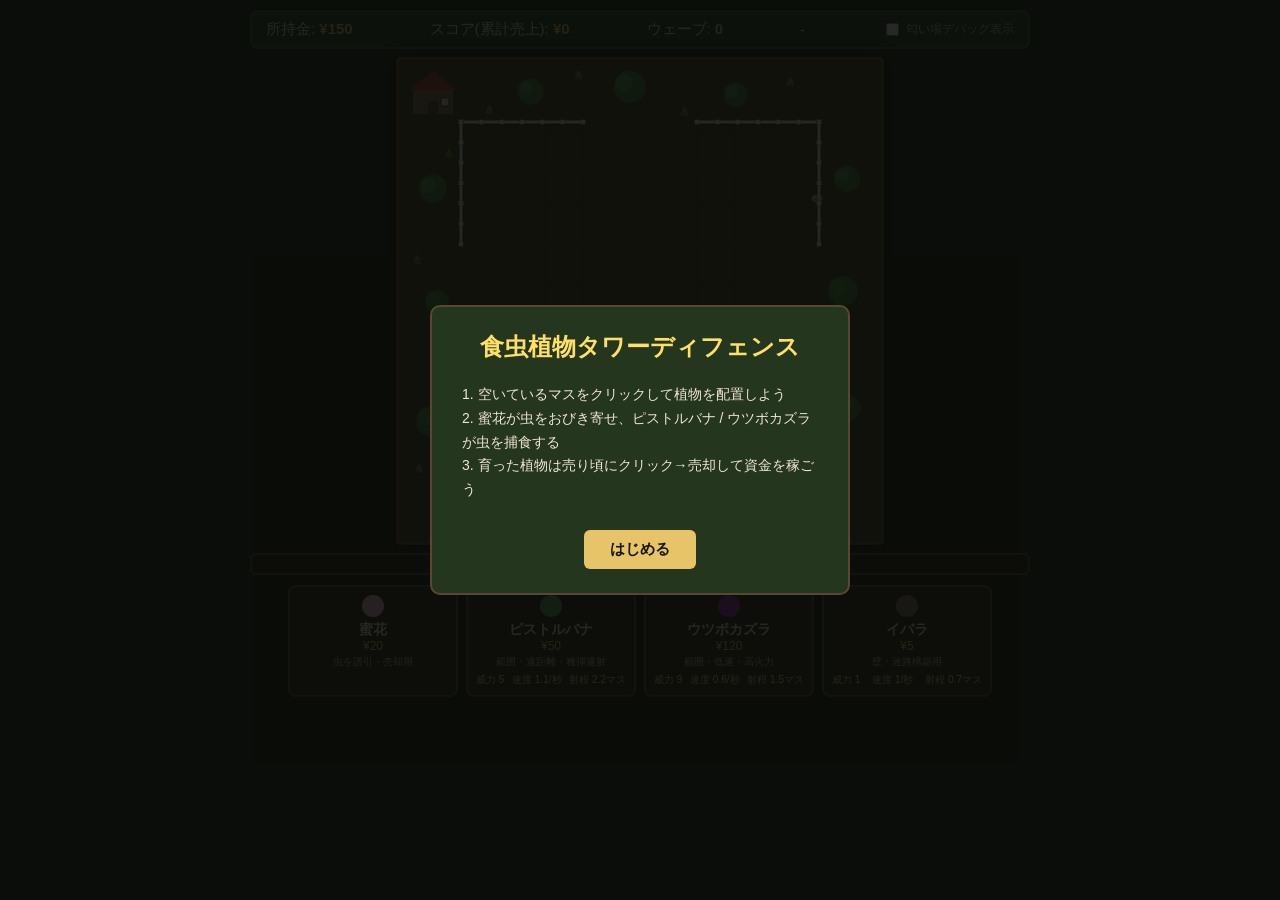
==== defense/index.html @ a0f83cea "Add files via upload" ====
<!DOCTYPE html>
<html lang="ja">
<head>
<meta charset="UTF-8">
<meta name="viewport" content="width=device-width, initial-scale=1.0">
<title>食虫植物タワーディフェンス</title>
<style>
  * { box-sizing: border-box; }
  html, body {
    margin: 0; padding: 0;
    background: #14170f;
    color: #f0e6d2;
    font-family: "Yu Gothic", "Meiryo", "Hiragino Sans", sans-serif;
    overflow-x: hidden;
  }
  #app {
    max-width: 800px;
    margin: 0 auto;
    padding: 10px;
    display: flex;
    flex-direction: column;
    align-items: center;
  }
  #hud {
    width: 100%;
    display: flex;
    flex-wrap: wrap;
    align-items: center;
    justify-content: space-between;
    background: #25361f;
    border: 2px solid #3d5233;
    border-radius: 8px;
    padding: 8px 14px;
    margin-bottom: 8px;
    gap: 10px;
    font-size: 15px;
  }
  #hud .stat { white-space: nowrap; }
  #hud .stat b { color: #e8c468; }
  #warnBadge {
    display: none;
    color: #ff5252;
    font-weight: bold;
    animation: warnBlink 0.8s infinite alternate;
  }
  @keyframes warnBlink { from { opacity: 0.5; } to { opacity: 1; } }
  #debugToggle { font-size: 12px; color: #b7c9a8; display: flex; align-items: center; gap: 4px; cursor: pointer; }

  #canvasWrap {
    position: relative;
    border: 3px solid #5a4632;
    border-radius: 4px;
    box-shadow: 0 4px 18px rgba(0,0,0,0.5);
  }
  canvas { display: block; cursor: crosshair; background: #3f2f22; }

  #waveBarContainer {
    width: 100%;
    height: 22px;
    margin-top: 8px;
    background: #241b12;
    border: 2px solid #5a4632;
    border-radius: 6px;
    position: relative;
    overflow: hidden;
  }
  #waveBarFill {
    height: 100%;
    width: 100%;
    background: linear-gradient(90deg, #ffd740, #ff9800);
    transition: width 0.1s linear, background-color 0.2s;
  }
  #waveBarLabel {
    position: absolute;
    inset: 0;
    display: flex;
    align-items: center;
    justify-content: center;
    font-size: 12px;
    font-weight: bold;
    color: #1b1206;
    text-shadow: 0 1px 0 rgba(255,255,255,0.3);
  }

  #palette {
    width: 100%;
    display: flex;
    gap: 8px;
    margin-top: 10px;
    flex-wrap: wrap;
    justify-content: center;
  }
  .palette-btn {
    flex: 1 1 140px;
    max-width: 170px;
    background: #2c2419;
    border: 2px solid #5a4632;
    border-radius: 8px;
    color: #f0e6d2;
    padding: 8px;
    cursor: pointer;
    text-align: center;
    transition: border-color 0.15s, transform 0.1s;
  }
  .palette-btn:hover { border-color: #e8c468; }
  .palette-btn.selected { border-color: #ffe066; background: #40361f; transform: translateY(-2px); }
  .palette-btn.disabled { opacity: 0.4; cursor: not-allowed; }
  .palette-btn .pname { font-weight: bold; font-size: 14px; }
  .palette-btn .pcost { font-size: 12px; color: #e8c468; }
  .palette-btn .pdesc { font-size: 10px; color: #b7c9a8; margin-top: 2px; }
  .palette-btn .pstats { font-size: 10px; color: #d7c8a0; margin-top: 4px; display: flex; justify-content: space-between; gap: 4px; }
  .palette-btn .pstats span b { color: #ffe066; font-weight: normal; }
  .swatch { width: 22px; height: 22px; border-radius: 50%; margin: 0 auto 4px; }

  #tooltip {
    position: fixed;
    display: none;
    background: rgba(20,23,15,0.95);
    border: 2px solid #e8c468;
    border-radius: 6px;
    padding: 8px 10px;
    font-size: 13px;
    z-index: 50;
    min-width: 140px;
    pointer-events: none;
  }
  #tooltip .tt-title { font-weight: bold; color: #ffe066; margin-bottom: 4px; }
  #tooltip .tt-warn { color: #ff8a65; font-size: 12px; margin-top: 4px; }
  #tooltip button {
    margin-top: 6px;
    background: #4caf50;
    border: none;
    color: white;
    padding: 8px 14px;
    border-radius: 4px;
    cursor: pointer;
    font-size: 13px;
    pointer-events: auto;
  }
  #tooltip button:hover { background: #66bb6a; }

  .overlay {
    position: fixed; inset: 0;
    background: rgba(10,12,8,0.88);
    display: flex; align-items: center; justify-content: center;
    z-index: 100;
  }
  .overlay-box {
    background: #25361f;
    border: 2px solid #5a4632;
    border-radius: 10px;
    padding: 24px 30px;
    max-width: 420px;
    text-align: center;
  }
  .overlay-box h2 { color: #ffe066; margin-top: 0; }
  .overlay-box p { font-size: 14px; line-height: 1.7; text-align: left; }
  .overlay-box button {
    margin-top: 14px;
    background: #e8c468;
    border: none;
    color: #14170f;
    font-weight: bold;
    padding: 10px 26px;
    border-radius: 6px;
    cursor: pointer;
    font-size: 15px;
  }
  .overlay-box button:hover { background: #ffd97a; }
</style>
</head>
<body>
<div id="app">
  <div id="hud">
    <span class="stat">所持金: <b id="moneyEl">¥0</b></span>
    <span class="stat">スコア(累計売上): <b id="scoreEl">¥0</b></span>
    <span class="stat">ウェーブ: <b id="waveEl">0</b></span>
    <span class="stat" id="timerEl">-</span>
    <span class="stat" id="warnBadge">⚠ 植物残り0株</span>
    <label id="debugToggle"><input type="checkbox" id="debugSmellChk"> 匂い場デバッグ表示</label>
  </div>

  <div id="canvasWrap">
    <canvas id="game" width="482" height="482"></canvas>
  </div>

  <div id="waveBarContainer">
    <div id="waveBarFill"></div>
    <span id="waveBarLabel">-</span>
  </div>

  <div id="palette"></div>
</div>

<div id="tooltip"></div>

<div class="overlay" id="instructionsOverlay">
  <div class="overlay-box">
    <h2>食虫植物タワーディフェンス</h2>
    <p>
      1. 空いているマスをクリックして植物を配置しよう<br>
      2. 蜜花が虫をおびき寄せ、ピストルバナ / ウツボカズラが虫を捕食する<br>
      3. 育った植物は売り頃にクリック→売却して資金を稼ごう
    </p>
    <button id="startBtn">はじめる</button>
  </div>
</div>

<div class="overlay" id="gameOverOverlay" style="display:none;">
  <div class="overlay-box" id="gameOverBox">
    <h2>ゲームオーバー</h2>
    <p>畑の植物が食べ尽くされてしまった…</p>
    <p>最終スコア: ¥<span id="finalScoreEl">0</span><br>生存ウェーブ: <span id="finalWaveEl">0</span></p>
    <button id="retryBtn">もう一度挑戦</button>
  </div>
</div>

<script>
(function(){
"use strict";

const CONFIG = {
  grid: { cols: 9, rows: 9, cell: 38, margin: 70 },
  economy: { startMoney: 150, peakValueThreshold: 0.95 },
  root: { time: 5, dmgMult: 2 },
  smell: { falloffK: 0.05, jitter: 18, minContribution: 0.05 },
  warning: { lowCount: 3, lastStandHpMult: 2 },
  plants: {
    mitsubana: {
      label: "蜜花", cost: 20, smell: 120, maxHp: 20, color: "#ffb3d9",
      desc: "虫を誘引・売却用",
      sell: { base: 8, peak: 40, peakTime: 25, floor: 24, declineDuration: 60 }
    },
    flytrap: {
      label: "ピストルバナ", cost: 50, smell: 30, maxHp: 40, color: "#4caf50",
      desc: "範囲・遠距離・種弾速射",
      growth: { toStage1: 2, toStage2: 5, overfeedBloat: 4 },
      sellByStage: [20, 70, 125],
      predation: [
        { dmg: 5, interval: 0.9, range: 85 },
        { dmg: 8, interval: 0.7, range: 95 },
        { dmg: 13, interval: 0.5, range: 105 }
      ],
      aoe: true, projectile: true, projectileSpeed: 260, bloatMult: 2.0
    },
    pitcher: {
      label: "ウツボカズラ", cost: 120, smell: 60, maxHp: 60, color: "#9c27b0",
      desc: "範囲・低速・高火力",
      growth: { toStage1: 3, toStage2: 7, overfeedBloat: 5 },
      sellByStage: [50, 150, 300],
      predation: [
        { dmg: 9, interval: 1.6, range: 56 },
        { dmg: 15, interval: 1.3, range: 66 },
        { dmg: 26, interval: 1.0, range: 76 }
      ],
      aoe: true, bloatMult: 1.8
    },
    thorn: {
      label: "イバラ", cost: 5, smell: 0, maxHp: 30, color: "#8d6e63",
      desc: "壁・迷路構築用",
      sellFlat: 1,
      predation: { dmg: 1, interval: 1.0, range: 26 }
    }
  },
  bugs: {
    // spawnEdge: どの辺から出現するか(種族ごとに固定) / waveStart: 初登場ウェーブ / weight: 出現比率
    fly: {
      label: "ハエ", hp: 10, speed: 44, biteDmg: 4, biteInterval: 1.0, size: 7, flying: true,
      spawnEdge: "top", waveStart: 1, weight: 1.0,
      feedThreshold: 2, growth: { hp: 1.3, speed: 1.05, size: 1.15 }
    },
    beetle: {
      label: "甲虫", hp: 32, speed: 22, biteDmg: 11, biteInterval: 1.2, size: 10, flying: false,
      spawnEdge: "left", waveStart: 2, weight: 0.7,
      feedThreshold: 2, growth: { hp: 1.35, speed: 1.05, size: 1.12 }
    },
    slug: {
      label: "なめくじ", hp: 48, speed: 11, biteDmg: 9, biteInterval: 1.4, size: 9, flying: false,
      spawnEdge: "bottom", waveStart: 3, weight: 0.6,
      feedThreshold: 2, growth: { hp: 1.35, speed: 1.03, size: 1.12 }
    },
    worm: {
      label: "みみず", hp: 14, speed: 34, biteDmg: 5, biteInterval: 0.9, size: 7, flying: false,
      spawnEdge: "right", waveStart: 4, weight: 0.6,
      feedThreshold: 2, growth: { hp: 1.3, speed: 1.05, size: 1.13 }
    }
  },
  waves: {
    prepTimeBase: 15, prepTimeMin: 9, prepTimeDecayPerWave: 0.3,
    countBase: 5, countGrowthPerWave: 1.5,
    spawnInterval: 1.1,
    hpGrowthPerWave: 0.09, speedGrowthPerWave: 0.02, dmgGrowthPerWave: 0.05,
    easyWaves: 3, easyMultiplier: 0.45
  }
};
CONFIG.plants.flytrap.aoeRadius = CONFIG.grid.cell * 1;

const canvas = document.getElementById("game");
const ctx = canvas.getContext("2d");
const moneyEl = document.getElementById("moneyEl");
const scoreEl = document.getElementById("scoreEl");
const waveEl = document.getElementById("waveEl");
const timerEl = document.getElementById("timerEl");
const warnEl = document.getElementById("warnBadge");
const waveBarFillEl = document.getElementById("waveBarFill");
const waveBarLabelEl = document.getElementById("waveBarLabel");
const tooltipEl = document.getElementById("tooltip");
const instructionsEl = document.getElementById("instructionsOverlay");
const gameOverEl = document.getElementById("gameOverOverlay");
const debugChk = document.getElementById("debugSmellChk");
const paletteEl = document.getElementById("palette");

// ---------- Audio ----------
let audioCtx = null;
function getAudioCtx(){
  if (!audioCtx) audioCtx = new (window.AudioContext || window.webkitAudioContext)();
  if (audioCtx.state === "suspended") audioCtx.resume();
  return audioCtx;
}

function playFireSound(){
  const ctx = getAudioCtx();
  const now = ctx.currentTime;
  const osc = ctx.createOscillator();
  const gain = ctx.createGain();
  osc.type = "sine";
  osc.frequency.setValueAtTime(720, now);
  osc.frequency.exponentialRampToValueAtTime(260, now + 0.09);
  gain.gain.setValueAtTime(0.001, now);
  gain.gain.exponentialRampToValueAtTime(0.28, now + 0.012);
  gain.gain.exponentialRampToValueAtTime(0.001, now + 0.14);
  osc.connect(gain);
  gain.connect(ctx.destination);
  osc.start(now);
  osc.stop(now + 0.15);
}

function playPitcherSound(){
  const ctx = getAudioCtx();
  const now = ctx.currentTime;
  const osc = ctx.createOscillator();
  const gain = ctx.createGain();
  osc.type = "sine";
  osc.frequency.setValueAtTime(210, now);
  osc.frequency.exponentialRampToValueAtTime(95, now + 0.2);
  gain.gain.setValueAtTime(0.001, now);
  gain.gain.exponentialRampToValueAtTime(0.32, now + 0.04);
  gain.gain.exponentialRampToValueAtTime(0.001, now + 0.26);
  osc.connect(gain);
  gain.connect(ctx.destination);
  osc.start(now);
  osc.stop(now + 0.27);
}

function playHoeSound(){
  const ctx = getAudioCtx();
  const now = ctx.currentTime;
  const osc = ctx.createOscillator();
  const gain = ctx.createGain();
  osc.type = "sine";
  osc.frequency.setValueAtTime(320, now);
  osc.frequency.exponentialRampToValueAtTime(90, now + 0.1);
  gain.gain.setValueAtTime(0.001, now);
  gain.gain.exponentialRampToValueAtTime(0.3, now + 0.015);
  gain.gain.exponentialRampToValueAtTime(0.001, now + 0.16);
  osc.connect(gain);
  gain.connect(ctx.destination);
  osc.start(now);
  osc.stop(now + 0.17);

  const duration = 0.08;
  const bufferSize = Math.max(1, Math.floor(ctx.sampleRate * duration));
  const buffer = ctx.createBuffer(1, bufferSize, ctx.sampleRate);
  const data = buffer.getChannelData(0);
  for (let i = 0; i < bufferSize; i++) data[i] = Math.random() * 2 - 1;
  const noise = ctx.createBufferSource();
  noise.buffer = buffer;
  const filter = ctx.createBiquadFilter();
  filter.type = "lowpass";
  filter.frequency.value = 800;
  const noiseGain = ctx.createGain();
  noiseGain.gain.setValueAtTime(0.15, now);
  noiseGain.gain.exponentialRampToValueAtTime(0.001, now + duration);
  noise.connect(filter);
  filter.connect(noiseGain);
  noiseGain.connect(ctx.destination);
  noise.start(now);
  noise.stop(now + duration);
}

function playWaveStartSound(){
  const ctx = getAudioCtx();
  const now = ctx.currentTime;
  const duration = 0.4;
  const bufferSize = Math.max(1, Math.floor(ctx.sampleRate * duration));
  const buffer = ctx.createBuffer(1, bufferSize, ctx.sampleRate);
  const data = buffer.getChannelData(0);
  for (let i = 0; i < bufferSize; i++) data[i] = Math.random() * 2 - 1;
  const noise = ctx.createBufferSource();
  noise.buffer = buffer;
  const filter = ctx.createBiquadFilter();
  filter.type = "bandpass";
  filter.Q.value = 5;
  filter.frequency.setValueAtTime(180, now);
  filter.frequency.linearRampToValueAtTime(340, now + duration);
  const gain = ctx.createGain();
  gain.gain.setValueAtTime(0, now);
  gain.gain.linearRampToValueAtTime(0.16, now + 0.06);
  gain.gain.linearRampToValueAtTime(0, now + duration);
  noise.connect(filter);
  filter.connect(gain);
  gain.connect(ctx.destination);
  noise.start(now);
  noise.stop(now + duration);
}

const FW = CONFIG.grid.cols * CONFIG.grid.cell;
const FH = CONFIG.grid.rows * CONFIG.grid.cell;
const MARGIN = CONFIG.grid.margin;

let money = CONFIG.economy.startMoney;
let score = 0;
let plants = [];
let bugs = [];
let projectiles = [];
let plantingEffects = [];
let rangeEffects = [];
const HOE_SWINGS = 2;
let plantGrid = makeGrid();
let smellField = new Float32Array(CONFIG.grid.cols * CONFIG.grid.rows);
let selectedPlant = null;
let selectedPlacementType = null;
let debugSmell = false;
let gameState = "ready"; // ready | playing | gameover
let lastTooltipUpdate = 0;
let everHadMultiplePlants = false;

function makeGrid(){
  return Array.from({length: CONFIG.grid.rows}, () => Array(CONFIG.grid.cols).fill(null));
}
function clampNum(v, a, b){ return Math.max(a, Math.min(b, v)); }

// ---------- Plants ----------
function createPlant(type, gx, gy){
  const def = CONFIG.plants[type];
  return {
    type, gx, gy,
    x: gx * CONFIG.grid.cell + CONFIG.grid.cell / 2,
    y: gy * CONFIG.grid.cell + CONFIG.grid.cell / 2,
    hp: def.maxHp, maxHp: def.maxHp,
    plantedAt: performance.now(),
    stage: 0, eatCount: 0, bloated: false,
    chewTimer: 0, eatAnim: 0, lastAttack: 0,
    lastStandBuffed: false, aimAngle: -Math.PI / 2
  };
}

function isRooted(p){
  return (performance.now() - p.plantedAt) < CONFIG.root.time * 1000;
}

function plantRadius(p){
  return CONFIG.grid.cell * 0.3 + (p.stage || 0) * 2;
}

function plantSellValue(p){
  const def = CONFIG.plants[p.type];
  if (p.type === "mitsubana"){
    const t = (performance.now() - p.plantedAt) / 1000;
    const s = def.sell;
    if (t <= s.peakTime) return Math.round(s.base + (s.peak - s.base) * (t / s.peakTime));
    const dt = t - s.peakTime;
    return Math.round(s.peak - (s.peak - s.floor) * Math.min(1, dt / s.declineDuration));
  }
  if (def.sellFlat != null) return def.sellFlat;
  return def.sellByStage[p.stage];
}

function updatePlantGrowth(p){
  const def = CONFIG.plants[p.type];
  if (!def.growth) return;
  if (p.stage < 1 && p.eatCount >= def.growth.toStage1) p.stage = 1;
  if (p.stage < 2 && p.eatCount >= def.growth.toStage2) p.stage = 2;
  if (p.stage >= 2 && p.eatCount >= def.growth.toStage2 + def.growth.overfeedBloat) p.bloated = true;
}

function predationStats(p){
  const def = CONFIG.plants[p.type];
  if (p.type === "thorn"){
    return { dmg: def.predation.dmg, interval: def.predation.interval, range: def.predation.range, aoe: false };
  }
  const base = def.predation[p.stage];
  const interval = p.bloated ? base.interval * def.bloatMult : base.interval;
  return {
    dmg: base.dmg, interval, range: base.range, aoe: def.aoe,
    projectile: !!def.projectile, projectileSpeed: def.projectileSpeed, aoeRadius: def.aoeRadius
  };
}

function tryPlacePlant(type, gx, gy){
  if (gameState !== "playing") return false;
  const def = CONFIG.plants[type];
  if (money < def.cost) return false;
  if (plantGrid[gy][gx]) return false;
  money -= def.cost;
  const p = createPlant(type, gx, gy);
  plantGrid[gy][gx] = p;
  plants.push(p);
  recomputeSmellField();
  plantingEffects.push({ x: p.x, y: p.y, timer: 0.7, maxTimer: 0.7 });
  return true;
}

function sellPlant(p){
  if (isRooted(p)) return false;
  const val = plantSellValue(p);
  money += val;
  score += val;
  plantGrid[p.gy][p.gx] = null;
  plants = plants.filter(x => x !== p);
  recomputeSmellField();
  if (selectedPlant === p) selectedPlant = null;
  plantingEffects.push({ x: p.x, y: p.y, timer: 0.7, maxTimer: 0.7 });
  return true;
}

function handlePlantDestroyed(plant, bug){
  plantGrid[plant.gy][plant.gx] = null;
  plants = plants.filter(p => p !== plant);
  if (selectedPlant === plant) hideTooltip();
  recomputeSmellField();
  const def = CONFIG.bugs[bug.type];
  const newMax = (bug.maxHp || bug.hp) * def.growth.hp;
  bug.hp = Math.min(bug.hp * def.growth.hp, newMax);
  bug.maxHp = newMax;
  bug.speed *= def.growth.speed;
  bug.size *= def.growth.size;
  bug.feedCount = (bug.feedCount || 0) + 1;
  bug.target = null;
}

// ---------- Smell field ----------
function recomputeSmellField(){
  const { cols, rows } = CONFIG.grid;
  smellField.fill(0);
  for (const p of plants){
    const S = CONFIG.plants[p.type].smell;
    if (S <= 0) continue;
    const radius = Math.min(Math.max(cols, rows), Math.ceil(Math.sqrt(S / CONFIG.smell.falloffK) / 3) + 2);
    for (let dy = -radius; dy <= radius; dy++){
      for (let dx = -radius; dx <= radius; dx++){
        const nx = p.gx + dx, ny = p.gy + dy;
        if (nx < 0 || ny < 0 || nx >= cols || ny >= rows) continue;
        const dist2 = dx * dx + dy * dy;
        const contribution = S / (1 + dist2 * CONFIG.smell.falloffK);
        if (contribution < CONFIG.smell.minContribution) continue;
        smellField[ny * cols + nx] += contribution;
      }
    }
  }
}

// ---------- Bugs ----------
function edgeSpawnFor(type){
  const edge = CONFIG.bugs[type].spawnEdge;
  if (edge === "top") return { x: Math.random() * FW, y: -MARGIN };
  if (edge === "right") return { x: FW + MARGIN, y: Math.random() * FH };
  if (edge === "bottom") return { x: Math.random() * FW, y: FH + MARGIN };
  return { x: -MARGIN, y: Math.random() * FH };
}

function waveMultipliers(w){
  const easy = w <= CONFIG.waves.easyWaves ? CONFIG.waves.easyMultiplier : 1;
  return {
    hp: 1 + (w - 1) * CONFIG.waves.hpGrowthPerWave * easy,
    speed: 1 + (w - 1) * CONFIG.waves.speedGrowthPerWave * easy,
    dmg: 1 + (w - 1) * CONFIG.waves.dmgGrowthPerWave * easy
  };
}

function createBug(type, pos, mult){
  const def = CONFIG.bugs[type];
  const hp = def.hp * mult.hp;
  return {
    type, x: pos.x, y: pos.y, hp, maxHp: hp,
    speed: def.speed * mult.speed,
    biteDmg: def.biteDmg * mult.dmg,
    biteInterval: def.biteInterval,
    size: def.size,
    feedCount: 0, target: null, lastBite: 0, dead: false,
    wanderAngle: Math.random() * Math.PI * 2
  };
}

function moveToward(bug, tx, ty, dt){
  const dx = tx - bug.x, dy = ty - bug.y;
  const d = Math.hypot(dx, dy) || 1;
  const step = bug.speed * dt;
  const s = Math.min(step, d);
  bug.x += (dx / d) * s;
  bug.y += (dy / d) * s;
}

function findNearestPlant(bug){
  let best = null, bestD = Infinity;
  for (const p of plants){
    const d = Math.hypot(p.x - bug.x, p.y - bug.y);
    if (d < bestD){ bestD = d; best = p; }
  }
  return best;
}

function splitBug(bug, newBugs){
  const half = Math.max(4, Math.floor(bug.hp / 2));
  for (let i = 0; i < 2; i++){
    newBugs.push(Object.assign({}, bug, {
      hp: half, maxHp: half,
      size: bug.size * 0.8,
      feedCount: 0, target: null, lastBite: 0, dead: false,
      x: clampNum(bug.x + (Math.random() - 0.5) * 24, -MARGIN, FW + MARGIN),
      y: clampNum(bug.y + (Math.random() - 0.5) * 24, -MARGIN, FH + MARGIN),
      wanderAngle: Math.random() * Math.PI * 2
    }));
  }
  bug.dead = true;
}

// ---------- Fence (grounded bugs only cross at the 4 gate openings) ----------
function insideFarm(x, y){
  return x >= 0 && x < FW && y >= 0 && y < FH;
}

function fenceGateSpan(){
  const cell = CONFIG.grid.cell;
  return [3 * cell, 6 * cell];
}

function crossedThroughGate(px, py, nx, ny){
  const [g0, g1] = fenceGateSpan();
  function crossOk(pa, na, pb, nb, boundary, lo, hi){
    if ((pa < boundary) === (na < boundary)) return true; // didn't cross this line
    const t = (boundary - pa) / (na - pa);
    const at = pb + (nb - pb) * t;
    return at >= lo && at <= hi;
  }
  if (!crossOk(px, nx, py, ny, 0, g0, g1)) return false;   // left edge
  if (!crossOk(px, nx, py, ny, FW, g0, g1)) return false;  // right edge
  if (!crossOk(py, ny, px, nx, 0, g0, g1)) return false;   // top edge
  if (!crossOk(py, ny, px, nx, FH, g0, g1)) return false;  // bottom edge
  return true;
}

function enforceFence(bug, px, py){
  if (insideFarm(px, py) === insideFarm(bug.x, bug.y)) return;
  if (crossedThroughGate(px, py, bug.x, bug.y)) return;
  bug.x = px;
  bug.y = py;
}

function gateWaypoint(bug){
  const cell = CONFIG.grid.cell;
  const mid = FW / 2;
  const gates = [
    { ox: mid, oy: -14, ix: mid, iy: cell * 0.6 },
    { ox: mid, oy: FH + 14, ix: mid, iy: FH - cell * 0.6 },
    { ox: -14, oy: mid, ix: cell * 0.6, iy: mid },
    { ox: FW + 14, oy: mid, ix: FW - cell * 0.6, iy: mid }
  ];
  let best = null, bestD = Infinity;
  for (const g of gates){
    const d = Math.hypot(g.ox - bug.x, g.oy - bug.y);
    if (d < bestD){ bestD = d; best = g; }
  }
  // Within 30px of the gate mouth, commit to the inside point (30 > the
  // 14px mouth offset, so the target can't flip back and oscillate).
  return bestD < 30 ? { x: best.ix, y: best.iy } : { x: best.ox, y: best.oy };
}

function updateBug(bug, dt, newBugs){
  const grounded = !CONFIG.bugs[bug.type].flying;
  if (grounded && !insideFarm(bug.x, bug.y)){
    const px = bug.x, py = bug.y;
    const wp = gateWaypoint(bug);
    moveToward(bug, wp.x, wp.y, dt);
    enforceFence(bug, px, py);
    return;
  }
  const px = bug.x, py = bug.y;
  updateBugCore(bug, dt, newBugs);
  if (grounded) enforceFence(bug, px, py);
}

function updateBugCore(bug, dt, newBugs){
  const { cell, cols, rows } = CONFIG.grid;

  if (bug.target){
    const t = bug.target;
    if (t.hp <= 0 || plantGrid[t.gy][t.gx] !== t){
      bug.target = null;
    } else {
      const d = Math.hypot(t.x - bug.x, t.y - bug.y);
      const atkRange = bug.size + plantRadius(t) + 3;
      if (d <= atkRange){
        const now = performance.now();
        if (now - bug.lastBite >= bug.biteInterval * 1000){
          bug.lastBite = now;
          const dmg = bug.biteDmg * (isRooted(t) ? CONFIG.root.dmgMult : 1);
          t.hp -= dmg;
          t.chewTimer = 0.3;
          if (t.hp <= 0){
            handlePlantDestroyed(t, bug);
            const def = CONFIG.bugs[bug.type];
            if (bug.feedCount >= def.feedThreshold) splitBug(bug, newBugs);
          }
        }
        return;
      } else {
        moveToward(bug, t.x, t.y, dt);
        return;
      }
    }
  }

  const gx = clampNum(Math.floor(bug.x / cell), 0, cols - 1);
  const gy = clampNum(Math.floor(bug.y / cell), 0, rows - 1);
  let best = null, bestVal = -Infinity, maxRaw = 0;
  for (let dy = -1; dy <= 1; dy++){
    for (let dx = -1; dx <= 1; dx++){
      if (dx === 0 && dy === 0) continue;
      const nx = gx + dx, ny = gy + dy;
      if (nx < 0 || ny < 0 || nx >= cols || ny >= rows) continue;
      const raw = smellField[ny * cols + nx];
      if (raw > maxRaw) maxRaw = raw;
      const val = raw + (Math.random() - 0.5) * CONFIG.smell.jitter;
      if (val > bestVal){ bestVal = val; best = { nx, ny }; }
    }
  }
  if (!best || maxRaw <= 0.05){
    const nearest = findNearestPlant(bug);
    if (nearest){
      const d = Math.hypot(nearest.x - bug.x, nearest.y - bug.y);
      if (d <= bug.size + plantRadius(nearest) + cell * 0.5){
        bug.target = nearest;
        return;
      }
      moveToward(bug, nearest.x, nearest.y, dt);
      bug.x = clampNum(bug.x, -MARGIN, FW + MARGIN);
      bug.y = clampNum(bug.y, -MARGIN, FH + MARGIN);
      return;
    }
    if (Math.random() < 0.02) bug.wanderAngle = Math.random() * Math.PI * 2;
    bug.x += Math.cos(bug.wanderAngle) * bug.speed * dt * 0.5;
    bug.y += Math.sin(bug.wanderAngle) * bug.speed * dt * 0.5;
    bug.x = clampNum(bug.x, -MARGIN, FW + MARGIN);
    bug.y = clampNum(bug.y, -MARGIN, FH + MARGIN);
    return;
  }
  const tx = best.nx * cell + cell / 2, ty = best.ny * cell + cell / 2;
  const occ = plantGrid[best.ny][best.nx];
  if (occ && occ.hp > 0){
    const d = Math.hypot(occ.x - bug.x, occ.y - bug.y);
    if (d <= bug.size + plantRadius(occ) + cell * 0.5){
      bug.target = occ;
      return;
    }
  }
  moveToward(bug, tx, ty, dt);
  bug.x = clampNum(bug.x, -MARGIN, FW + MARGIN);
  bug.y = clampNum(bug.y, -MARGIN, FH + MARGIN);
}

// ---------- Predation ----------
function runPredation(){
  const now = performance.now();
  for (const p of plants){
    if (p.type === "mitsubana") continue;
    const stats = predationStats(p);
    if (now - p.lastAttack < stats.interval * 1000) continue;
    const inRange = bugs.filter(b => !b.dead && Math.hypot(b.x - p.x, b.y - p.y) <= stats.range);
    if (inRange.length === 0) continue;
    p.lastAttack = now;
    p.eatAnim = 0.25;
    inRange.sort((a, b) => Math.hypot(a.x - p.x, a.y - p.y) - Math.hypot(b.x - p.x, b.y - p.y));
    const target = inRange[0];
    if (stats.projectile){
      const angle = Math.atan2(target.y - p.y, target.x - p.x);
      p.aimAngle = angle;
      playFireSound();
      projectiles.push({
        x: p.x, y: p.y,
        targetX: target.x, targetY: target.y,
        angle,
        speed: stats.projectileSpeed,
        dmg: stats.dmg,
        aoeRadius: stats.aoeRadius,
        sourcePlant: p,
        dead: false
      });
    } else if (stats.aoe){
      playPitcherSound();
      rangeEffects.push({ x: p.x, y: p.y, range: stats.range, color: CONFIG.plants[p.type].color, timer: 0.4, maxTimer: 0.4 });
      inRange.forEach(b => {
        b.hp -= stats.dmg;
        if (b.hp <= 0 && !b.dead){ b.dead = true; p.eatCount = (p.eatCount || 0) + 1; }
      });
      updatePlantGrowth(p);
    } else {
      target.hp -= stats.dmg;
      if (target.hp <= 0 && !target.dead){ target.dead = true; p.eatCount = (p.eatCount || 0) + 1; }
      updatePlantGrowth(p);
    }
  }
}

// ---------- Projectiles ----------
function updateProjectiles(dt){
  for (const proj of projectiles){
    if (proj.dead) continue;
    const dx = proj.targetX - proj.x, dy = proj.targetY - proj.y;
    const dist = Math.hypot(dx, dy);
    const step = proj.speed * dt;
    if (step >= dist){
      proj.x = proj.targetX;
      proj.y = proj.targetY;
      explodeProjectile(proj);
      proj.dead = true;
    } else {
      proj.x += (dx / dist) * step;
      proj.y += (dy / dist) * step;
    }
  }
  projectiles = projectiles.filter(p => !p.dead);
}

function updatePlantingEffects(dt){
  plantingEffects.forEach(e => {
    const prevElapsed = e.maxTimer - e.timer;
    e.timer -= dt;
    const elapsed = e.maxTimer - e.timer;
    for (let i = 0; i < HOE_SWINGS; i++){
      const hitTime = (e.maxTimer / HOE_SWINGS) * (i + 0.5);
      if (prevElapsed < hitTime && elapsed >= hitTime){
        playHoeSound();
      }
    }
  });
  plantingEffects = plantingEffects.filter(e => e.timer > 0);
}

function updateRangeEffects(dt){
  rangeEffects.forEach(e => { e.timer -= dt; });
  rangeEffects = rangeEffects.filter(e => e.timer > 0);
}

function explodeProjectile(proj){
  const hit = bugs.filter(b => !b.dead && Math.hypot(b.x - proj.x, b.y - proj.y) <= proj.aoeRadius);
  hit.forEach(b => {
    b.hp -= proj.dmg;
    if (b.hp <= 0 && !b.dead){
      b.dead = true;
      const sp = proj.sourcePlant;
      if (sp && plantGrid[sp.gy] && plantGrid[sp.gy][sp.gx] === sp){
        sp.eatCount = (sp.eatCount || 0) + 1;
        updatePlantGrowth(sp);
      }
    }
  });
}

// ---------- Wave manager ----------
// Waves trigger on a fixed schedule (cycleTimer) regardless of whether the
// previous wave's bugs have been cleared; unspawned backlog carries over.
const waveManager = {
  waveNumber: 0,
  cycleTimer: CONFIG.waves.prepTimeBase,
  cycleDuration: CONFIG.waves.prepTimeBase,
  spawning: false,
  spawnedCount: 0,
  totalToSpawn: 0,
  spawnTimer: 0,
  update(dt){
    if (gameState !== "playing") return;
    if (this.spawning){
      this.spawnTimer -= dt;
      if (this.spawnTimer <= 0 && this.spawnedCount < this.totalToSpawn){
        this.doSpawn();
        this.spawnedCount++;
        this.spawnTimer = CONFIG.waves.spawnInterval;
      }
      if (this.spawnedCount >= this.totalToSpawn) this.spawning = false;
    }
    this.cycleTimer -= dt;
    if (this.cycleTimer <= 0) this.startWave();
  },
  startWave(){
    this.waveNumber++;
    const w = this.waveNumber;
    const easy = w <= CONFIG.waves.easyWaves ? CONFIG.waves.easyMultiplier : 1;
    const newCount = Math.max(3, Math.round((CONFIG.waves.countBase + (w - 1) * CONFIG.waves.countGrowthPerWave) * easy));
    this.totalToSpawn = this.spawnedCount + newCount;
    this.spawnTimer = 0;
    this.spawning = true;
    const prepTime = Math.max(CONFIG.waves.prepTimeMin, CONFIG.waves.prepTimeBase - w * CONFIG.waves.prepTimeDecayPerWave);
    this.cycleDuration = prepTime;
    this.cycleTimer = prepTime;
    playWaveStartSound();
  },
  doSpawn(){
    const w = this.waveNumber;
    const pool = [];
    for (const type of Object.keys(CONFIG.bugs)){
      const def = CONFIG.bugs[type];
      if (w >= def.waveStart) pool.push({ type, weight: def.weight });
    }
    const total = pool.reduce((s, p) => s + p.weight, 0);
    let r = Math.random() * total;
    let chosen = pool[0].type;
    for (const p of pool){
      r -= p.weight;
      if (r <= 0){ chosen = p.type; break; }
    }
    bugs.push(createBug(chosen, edgeSpawnFor(chosen), waveMultipliers(w)));
  }
};

// ---------- Game state checks ----------
function checkLastStand(){
  if (plants.length >= 2) everHadMultiplePlants = true;
  if (plants.length === 1 && everHadMultiplePlants){
    const p = plants[0];
    if (!p.lastStandBuffed){
      p.maxHp *= CONFIG.warning.lastStandHpMult;
      p.hp *= CONFIG.warning.lastStandHpMult;
      p.lastStandBuffed = true;
    }
  }
}
function checkLoss(){
  if (gameState === "playing" && bugs.length > 0 && plants.length === 0){
    triggerGameOver();
  }
}
function triggerGameOver(){
  gameState = "gameover";
  document.getElementById("finalScoreEl").textContent = Math.floor(score);
  document.getElementById("finalWaveEl").textContent = waveManager.waveNumber;
  gameOverEl.style.display = "flex";
}

// ---------- Main update ----------
function update(dt){
  waveManager.update(dt);
  for (const p of plants){
    if (p.chewTimer > 0) p.chewTimer = Math.max(0, p.chewTimer - dt);
    if (p.eatAnim > 0) p.eatAnim = Math.max(0, p.eatAnim - dt);
  }
  runPredation();
  const newBugs = [];
  for (const b of bugs){
    if (b.dead) continue;
    updateBug(b, dt, newBugs);
  }
  bugs = bugs.filter(b => !b.dead && b.hp > 0).concat(newBugs);
  updateProjectiles(dt);
  updatePlantingEffects(dt);
  updateRangeEffects(dt);
  checkLastStand();
  checkLoss();
}

// ---------- Rendering ----------
// Scenery decorations live in the margin band around the farm (farm-local
// coords: x,y in [-MARGIN, 0) or [FW/FH, FW/FH+MARGIN)). Visual only.
const SCENERY = {
  trees: [
    { x: FW * 0.18, y: -36, r: 13 }, { x: FW * 0.47, y: -40, r: 16 }, { x: FW * 0.78, y: -33, r: 12 },
    { x: -36, y: FH * 0.18, r: 14 }, { x: -32, y: FH * 0.51, r: 12 }, { x: -38, y: FH * 0.86, r: 15 },
    { x: FW + 36, y: FH * 0.15, r: 13 }, { x: FW + 32, y: FH * 0.48, r: 15 }, { x: FW + 38, y: FH * 0.82, r: 12 },
    { x: FW * 0.13, y: FH + 36, r: 13 }, { x: FW * 0.44, y: FH + 40, r: 12 }, { x: FW * 0.75, y: FH + 35, r: 15 }
  ],
  rocks: [
    { x: FW + 6, y: FH * 0.2, rx: 6, ry: 4 }, { x: FW + 9, y: FH * 0.55, rx: 5, ry: 3.5 }, { x: FW + 5, y: FH * 0.88, rx: 7, ry: 4.5 }
  ],
  grass: [
    { x: FW * 0.06, y: -20 }, { x: FW * 0.32, y: -55 }, { x: FW * 0.63, y: -18 }, { x: FW * 0.94, y: -48 },
    { x: -20, y: FH * 0.07 }, { x: -52, y: FH * 0.38 }, { x: -18, y: FH * 0.7 }, { x: -50, y: FH * 0.99 },
    { x: FW * 0.04, y: FH + 23 }, { x: FW * 0.29, y: FH + 58 }, { x: FW * 0.58, y: FH + 20 }, { x: FW * 0.88, y: FH + 60 }
  ]
};

function drawTree(x, y, r){
  ctx.fillStyle = "#5d4037";
  ctx.fillRect(x - 2, y, 4, r * 0.9);
  ctx.fillStyle = "#3e7d3a";
  ctx.beginPath(); ctx.arc(x, y - r * 0.2, r, 0, Math.PI * 2); ctx.fill();
  ctx.fillStyle = "#4f9447";
  ctx.beginPath(); ctx.arc(x - r * 0.35, y - r * 0.45, r * 0.55, 0, Math.PI * 2); ctx.fill();
}

function drawHut(cx, cy){
  ctx.save();
  ctx.translate(cx, cy);
  ctx.fillStyle = "#8d6e4f";
  ctx.fillRect(-20, -8, 40, 24);
  ctx.fillStyle = "#a33b2e";
  ctx.beginPath();
  ctx.moveTo(-24, -8); ctx.lineTo(0, -27); ctx.lineTo(24, -8);
  ctx.closePath(); ctx.fill();
  ctx.fillStyle = "#5b4632";
  ctx.fillRect(-5, 3, 10, 13);
  ctx.fillStyle = "#ffe9a8";
  ctx.fillRect(8, 0, 8, 8);
  ctx.strokeStyle = "#3d2f21";
  ctx.lineWidth = 1;
  ctx.strokeRect(8, 0, 8, 8);
  ctx.restore();
}

function drawScenery(){
  SCENERY.rocks.forEach(rk => {
    ctx.fillStyle = "#9e9e9e";
    ctx.beginPath(); ctx.ellipse(rk.x, rk.y, rk.rx, rk.ry, 0, 0, Math.PI * 2); ctx.fill();
    ctx.fillStyle = "#bdbdbd";
    ctx.beginPath(); ctx.ellipse(rk.x - rk.rx * 0.3, rk.y - rk.ry * 0.3, rk.rx * 0.4, rk.ry * 0.4, 0, 0, Math.PI * 2); ctx.fill();
  });
  ctx.strokeStyle = "#6a8f3c";
  ctx.lineWidth = 1.5;
  SCENERY.grass.forEach(g => {
    ctx.beginPath();
    ctx.moveTo(g.x - 3, g.y + 4); ctx.lineTo(g.x - 1, g.y - 3);
    ctx.moveTo(g.x, g.y + 4); ctx.lineTo(g.x, g.y - 5);
    ctx.moveTo(g.x + 3, g.y + 4); ctx.lineTo(g.x + 1, g.y - 3);
    ctx.stroke();
  });
  drawHut(-36, -32);
  SCENERY.trees.forEach(tr => drawTree(tr.x, tr.y, tr.r));
}

function drawBackground(){
  const { cols, rows, cell } = CONFIG.grid;
  ctx.fillStyle = "#4a382a";
  ctx.fillRect(0, 0, cols * cell, rows * cell);
  ctx.strokeStyle = "rgba(0,0,0,0.25)";
  ctx.lineWidth = 1;
  for (let gx = 0; gx <= cols; gx++){
    ctx.beginPath(); ctx.moveTo(gx * cell, 0); ctx.lineTo(gx * cell, rows * cell); ctx.stroke();
  }
  for (let gy = 0; gy <= rows; gy++){
    ctx.beginPath(); ctx.moveTo(0, gy * cell); ctx.lineTo(cols * cell, gy * cell); ctx.stroke();
  }
}

// White fence around the farm perimeter, with an opening at the center
// 3 cells of each side. Visual only — bugs pass through freely.
function drawFence(){
  const cell = CONFIG.grid.cell;
  const off = 8;
  const gapStart = 3 * cell, gapEnd = 6 * cell;
  function seg(x1, y1, x2, y2){
    ctx.strokeStyle = "rgba(0,0,0,0.35)";
    ctx.lineWidth = 5;
    ctx.beginPath(); ctx.moveTo(x1, y1 + 1); ctx.lineTo(x2, y2 + 1); ctx.stroke();
    ctx.strokeStyle = "#f2f2ea";
    ctx.lineWidth = 3;
    ctx.beginPath(); ctx.moveTo(x1, y1); ctx.lineTo(x2, y2); ctx.stroke();
    const len = Math.hypot(x2 - x1, y2 - y1);
    const n = Math.max(1, Math.round(len / (cell / 2)));
    for (let i = 0; i <= n; i++){
      const px = x1 + (x2 - x1) * i / n;
      const py = y1 + (y2 - y1) * i / n;
      ctx.fillStyle = "#f2f2ea";
      ctx.fillRect(px - 2.5, py - 2.5, 5, 5);
      ctx.strokeStyle = "rgba(0,0,0,0.3)";
      ctx.lineWidth = 1;
      ctx.strokeRect(px - 2.5, py - 2.5, 5, 5);
    }
  }
  // top
  seg(-off, -off, gapStart, -off);
  seg(gapEnd, -off, FW + off, -off);
  // bottom
  seg(-off, FH + off, gapStart, FH + off);
  seg(gapEnd, FH + off, FW + off, FH + off);
  // left
  seg(-off, -off, -off, gapStart);
  seg(-off, gapEnd, -off, FH + off);
  // right
  seg(FW + off, -off, FW + off, gapStart);
  seg(FW + off, gapEnd, FW + off, FH + off);
}

function drawSmellHeatmap(){
  const { cols, rows, cell } = CONFIG.grid;
  for (let gy = 0; gy < rows; gy++){
    for (let gx = 0; gx < cols; gx++){
      const v = smellField[gy * cols + gx];
      if (v <= 0.5) continue;
      const t = Math.min(1, v / 120);
      const r = Math.round(255 * t), b = Math.round(255 * (1 - t));
      ctx.fillStyle = `rgba(${r},80,${b},0.45)`;
      ctx.fillRect(gx * cell, gy * cell, cell, cell);
    }
  }
}

function isAtPeakValue(p){
  const def = CONFIG.plants[p.type];
  if (p.type === "mitsubana"){
    return plantSellValue(p) >= def.sell.peak * CONFIG.economy.peakValueThreshold;
  }
  if (def.growth){
    return p.stage === 2;
  }
  return false;
}

function drawPeakTileBorder(p){
  const cell = CONFIG.grid.cell;
  const pulse = 0.7 + 0.3 * Math.sin(performance.now() / 200);
  ctx.strokeStyle = `rgba(255, 215, 0, ${pulse})`;
  ctx.lineWidth = 3;
  ctx.strokeRect(-cell / 2 + 2, -cell / 2 + 2, cell - 4, cell - 4);
}

function drawPlant(p){
  const def = CONFIG.plants[p.type];
  let sx = 0, sy = 0;
  if (p.chewTimer > 0){ sx = (Math.random() - 0.5) * 4; sy = (Math.random() - 0.5) * 4; }
  ctx.save();
  ctx.translate(p.x + sx, p.y + sy);

  if (p.type === "mitsubana"){
    const t = (performance.now() - p.plantedAt) / 1000;
    const bloom = Math.min(1, t / def.sell.peakTime);
    const R = 6 + bloom * 7;
    for (let i = 0; i < 6; i++){
      const a = (Math.PI * 2 / 6) * i;
      ctx.beginPath();
      ctx.fillStyle = def.color;
      ctx.ellipse(Math.cos(a) * R * 0.7, Math.sin(a) * R * 0.7, R * 0.6, R * 0.35, a, 0, Math.PI * 2);
      ctx.fill();
    }
    ctx.beginPath(); ctx.fillStyle = "#ffe066"; ctx.arc(0, 0, R * 0.45, 0, Math.PI * 2); ctx.fill();
  } else if (p.type === "flytrap"){
    const bodyColor = p.bloated ? "#6b6b4a" : ["#8bc34a", "#4caf50", "#2e7d32"][p.stage];
    const angle = p.aimAngle != null ? p.aimAngle : -Math.PI / 2;
    const barrelLen = 11 + p.stage * 3;
    ctx.fillStyle = "#33691e"; ctx.fillRect(-2, 4, 4, 12);
    for (let i = 0; i < 5; i++){
      const a = (Math.PI * 2 / 5) * i;
      ctx.beginPath();
      ctx.fillStyle = bodyColor;
      ctx.ellipse(Math.cos(a) * 5, Math.sin(a) * 5, 5 + p.stage, 3, a, 0, Math.PI * 2);
      ctx.fill();
    }
    ctx.save();
    ctx.rotate(angle);
    ctx.fillStyle = "#e0e6ea";
    ctx.fillRect(0, -2.5, barrelLen, 5);
    ctx.strokeStyle = "#8fa3ad";
    ctx.lineWidth = 1;
    ctx.strokeRect(0, -2.5, barrelLen, 5);
    ctx.fillStyle = "#ffb300";
    ctx.fillRect(barrelLen - 3, -3.5, 3, 7);
    ctx.restore();
    if (p.eatAnim > 0.15){
      const flashX = Math.cos(angle) * barrelLen, flashY = Math.sin(angle) * barrelLen;
      ctx.save();
      ctx.translate(flashX, flashY);
      ctx.rotate(angle);
      ctx.fillStyle = "rgba(255, 224, 102, 0.95)";
      for (let i = 0; i < 4; i++){
        ctx.beginPath();
        ctx.moveTo(0, 0);
        ctx.lineTo(6, -3);
        ctx.lineTo(9, 0);
        ctx.lineTo(6, 3);
        ctx.closePath();
        ctx.fill();
        ctx.rotate(Math.PI / 2);
      }
      ctx.restore();
    }
    ctx.beginPath(); ctx.fillStyle = "#ffe066"; ctx.arc(0, 0, 3.5 + p.stage, 0, Math.PI * 2); ctx.fill();
  } else if (p.type === "pitcher"){
    const bodyColor = p.bloated ? "#5d4037" : ["#9c27b0", "#7b1fa2", "#4a148c"][p.stage];
    const pulse = p.eatAnim > 0 ? 4 : 0;
    ctx.beginPath(); ctx.fillStyle = bodyColor;
    ctx.ellipse(0, 0, 7 + p.stage * 2 + pulse, 12 + p.stage * 2, 0, 0, Math.PI * 2); ctx.fill();
    ctx.beginPath(); ctx.fillStyle = "#311b46";
    ctx.ellipse(0, -10 - p.stage * 2, 5 + p.stage, 3, 0, 0, Math.PI * 2); ctx.fill();
  } else if (p.type === "thorn"){
    ctx.beginPath(); ctx.fillStyle = def.color;
    const spikes = 7, R = 9, r = 4;
    for (let i = 0; i < spikes * 2; i++){
      const rad = i % 2 === 0 ? R : r;
      const a = (Math.PI / spikes) * i;
      const px = Math.cos(a) * rad, py = Math.sin(a) * rad;
      if (i === 0) ctx.moveTo(px, py); else ctx.lineTo(px, py);
    }
    ctx.closePath(); ctx.fill();
  }

  if (isRooted(p)){
    ctx.strokeStyle = "rgba(255,255,255,0.6)";
    ctx.setLineDash([3, 3]);
    ctx.beginPath(); ctx.arc(0, 0, 16, 0, Math.PI * 2); ctx.stroke();
    ctx.setLineDash([]);
  }
  if (p.lastStandBuffed){
    ctx.strokeStyle = `rgba(255,215,0,${0.5 + 0.5 * Math.sin(performance.now() / 150)})`;
    ctx.lineWidth = 2;
    ctx.beginPath(); ctx.arc(0, 0, 18, 0, Math.PI * 2); ctx.stroke();
  }
  if (!isRooted(p) && isAtPeakValue(p)){
    drawPeakTileBorder(p);
  }
  ctx.restore();

  if (p.hp < p.maxHp){
    const w = 24, h = 3;
    ctx.fillStyle = "rgba(0,0,0,0.5)"; ctx.fillRect(p.x - w / 2, p.y - 24, w, h);
    ctx.fillStyle = p.hp / p.maxHp > 0.4 ? "#8bc34a" : "#e53935";
    ctx.fillRect(p.x - w / 2, p.y - 24, w * Math.max(0, p.hp / p.maxHp), h);
  }
}

function drawCuteEyes(size, spacingRatio){
  const eyeR = Math.max(1.6, size * 0.28);
  const pupilR = eyeR * 0.5;
  const offsetX = size * spacingRatio;
  const offsetY = -size * 0.12;
  [-1, 1].forEach(dir => {
    ctx.beginPath();
    ctx.fillStyle = "#ffffff";
    ctx.arc(dir * offsetX, offsetY, eyeR, 0, Math.PI * 2);
    ctx.fill();
    ctx.beginPath();
    ctx.fillStyle = "#161616";
    ctx.arc(dir * offsetX + dir * pupilR * 0.3, offsetY + pupilR * 0.2, pupilR, 0, Math.PI * 2);
    ctx.fill();
  });
}

function drawBug(b){
  ctx.save();
  ctx.translate(b.x, b.y);
  if (b.type === "fly"){
    const flap = Math.sin(performance.now() / 60 + b.x) * 3;
    ctx.fillStyle = "rgba(255,255,255,0.4)";
    ctx.beginPath(); ctx.ellipse(-b.size * 0.8, -flap, b.size * 0.7, b.size * 0.35, 0.3, 0, Math.PI * 2); ctx.fill();
    ctx.beginPath(); ctx.ellipse(b.size * 0.8, flap, b.size * 0.7, b.size * 0.35, -0.3, 0, Math.PI * 2); ctx.fill();
    ctx.fillStyle = "#ffd400";
    ctx.beginPath(); ctx.arc(0, 0, b.size, 0, Math.PI * 2); ctx.fill();
    drawCuteEyes(b.size, 0.34);
  } else if (b.type === "beetle"){
    ctx.fillStyle = "#29b6f6";
    ctx.beginPath(); ctx.ellipse(0, 0, b.size, b.size * 0.7, 0, 0, Math.PI * 2); ctx.fill();
    drawCuteEyes(b.size, 0.42);
  } else if (b.type === "slug"){
    const squish = 1 + Math.sin(performance.now() / 250 + b.x) * 0.08;
    ctx.fillStyle = "#aeea00";
    ctx.beginPath(); ctx.ellipse(0, b.size * 0.15, b.size * 1.3 * squish, b.size * 0.65 / squish, 0, 0, Math.PI * 2); ctx.fill();
    ctx.strokeStyle = "#7cb342";
    ctx.lineWidth = 1.5;
    ctx.beginPath();
    ctx.moveTo(-b.size * 0.4, -b.size * 0.3); ctx.lineTo(-b.size * 0.55, -b.size * 0.9);
    ctx.moveTo(b.size * 0.4, -b.size * 0.3); ctx.lineTo(b.size * 0.55, -b.size * 0.9);
    ctx.stroke();
    ctx.fillStyle = "#aeea00";
    ctx.beginPath(); ctx.arc(-b.size * 0.55, -b.size * 0.95, 2, 0, Math.PI * 2); ctx.fill();
    ctx.beginPath(); ctx.arc(b.size * 0.55, -b.size * 0.95, 2, 0, Math.PI * 2); ctx.fill();
    drawCuteEyes(b.size, 0.4);
  } else if (b.type === "worm"){
    const wig = Math.sin(performance.now() / 120 + b.y) * 2;
    ctx.fillStyle = "#ff8a80";
    ctx.beginPath(); ctx.arc(-b.size * 1.1, wig, b.size * 0.55, 0, Math.PI * 2); ctx.fill();
    ctx.beginPath(); ctx.arc(-b.size * 0.55, -wig * 0.5, b.size * 0.7, 0, Math.PI * 2); ctx.fill();
    ctx.beginPath(); ctx.arc(0, 0, b.size * 0.85, 0, Math.PI * 2); ctx.fill();
    drawCuteEyes(b.size * 0.85, 0.4);
  }
  ctx.restore();
  if (b.hp < b.maxHp){
    const w = b.size * 2, h = 3;
    ctx.fillStyle = "rgba(0,0,0,0.5)"; ctx.fillRect(b.x - w / 2, b.y - b.size - 8, w, h);
    ctx.fillStyle = "#e53935"; ctx.fillRect(b.x - w / 2, b.y - b.size - 8, w * Math.max(0, b.hp / b.maxHp), h);
  }
}

function drawProjectile(proj){
  ctx.save();
  ctx.translate(proj.x, proj.y);
  ctx.rotate(proj.angle);
  ctx.fillStyle = "#c9a227";
  ctx.beginPath();
  ctx.ellipse(0, 0, 6, 2.6, 0, 0, Math.PI * 2);
  ctx.fill();
  ctx.fillStyle = "#7c5a10";
  ctx.beginPath();
  ctx.ellipse(3, 0, 2.5, 1.6, 0, 0, Math.PI * 2);
  ctx.fill();
  ctx.restore();
}

function drawFarmerTilling(e){
  const progress = 1 - e.timer / e.maxTimer;
  const alpha = e.timer < 0.15 ? e.timer / 0.15 : 1;
  const swingPhase = Math.min(0.999, progress * HOE_SWINGS) % 1;
  const raisedAngle = -Math.PI * 0.7;
  const downAngle = -Math.PI * 0.1;
  const hoeAngle = swingPhase < 0.5
    ? raisedAngle + (downAngle - raisedAngle) * (swingPhase / 0.5)
    : downAngle + (raisedAngle - downAngle) * ((swingPhase - 0.5) / 0.5);

  ctx.save();
  ctx.translate(e.x, e.y);
  ctx.globalAlpha = alpha;
  const bodyY = -16;

  ctx.strokeStyle = "#4a3222";
  ctx.lineWidth = 2;
  ctx.beginPath(); ctx.moveTo(-3, bodyY + 13); ctx.lineTo(-4, bodyY + 21); ctx.stroke();
  ctx.beginPath(); ctx.moveTo(3, bodyY + 13); ctx.lineTo(4, bodyY + 21); ctx.stroke();

  ctx.fillStyle = "#8d6e4a";
  ctx.beginPath(); ctx.ellipse(0, bodyY + 7, 5, 8, 0, 0, Math.PI * 2); ctx.fill();

  ctx.fillStyle = "#f0c090";
  ctx.beginPath(); ctx.arc(0, bodyY - 2, 4.5, 0, Math.PI * 2); ctx.fill();

  ctx.fillStyle = "#5a8f4a";
  ctx.beginPath(); ctx.ellipse(0, bodyY - 5, 6, 2.2, 0, 0, Math.PI * 2); ctx.fill();

  ctx.save();
  ctx.translate(3, bodyY + 3);
  ctx.rotate(hoeAngle);
  ctx.strokeStyle = "#f0c090";
  ctx.lineWidth = 2.5;
  ctx.beginPath(); ctx.moveTo(0, 0); ctx.lineTo(12, 0); ctx.stroke();
  ctx.strokeStyle = "#6b4a2a";
  ctx.lineWidth = 2;
  ctx.beginPath(); ctx.moveTo(12, 0); ctx.lineTo(20, 0); ctx.stroke();
  ctx.fillStyle = "#8a8a8a";
  ctx.fillRect(19, -3, 4, 6);
  ctx.restore();

  if (swingPhase > 0.42 && swingPhase < 0.58){
    ctx.fillStyle = "rgba(180,150,110,0.5)";
    ctx.beginPath(); ctx.arc(15, bodyY + 17, 5, 0, Math.PI * 2); ctx.fill();
  }

  ctx.restore();
}

function hexToRgba(hex, alpha){
  const v = parseInt(hex.slice(1), 16);
  const r = (v >> 16) & 255, g = (v >> 8) & 255, b = v & 255;
  return `rgba(${r},${g},${b},${alpha})`;
}

function drawAttackRange(p){
  if (p.type === "mitsubana") return;
  const def = CONFIG.plants[p.type];
  const stats = predationStats(p);
  ctx.beginPath();
  ctx.arc(p.x, p.y, stats.range, 0, Math.PI * 2);
  ctx.fillStyle = hexToRgba(def.color, 0.12);
  ctx.fill();
  ctx.strokeStyle = hexToRgba(def.color, 0.75);
  ctx.lineWidth = 1.5;
  ctx.setLineDash([5, 4]);
  ctx.stroke();
  ctx.setLineDash([]);
}

function drawRangeEffect(e){
  const t = 1 - e.timer / e.maxTimer;       // 0 -> 1 over lifetime
  const fade = e.timer / e.maxTimer;         // 1 -> 0
  const ease = 1 - Math.pow(1 - t, 3);       // easeOutCubic for the ripple
  // filled tint of the full range that fades out
  ctx.beginPath();
  ctx.arc(e.x, e.y, e.range, 0, Math.PI * 2);
  ctx.fillStyle = hexToRgba(e.color, 0.22 * fade);
  ctx.fill();
  // outer boundary flash
  ctx.beginPath();
  ctx.arc(e.x, e.y, e.range, 0, Math.PI * 2);
  ctx.strokeStyle = hexToRgba(e.color, 0.85 * fade);
  ctx.lineWidth = 2.5;
  ctx.stroke();
  // expanding shockwave ripple from center to the range edge
  ctx.beginPath();
  ctx.arc(e.x, e.y, e.range * ease, 0, Math.PI * 2);
  ctx.strokeStyle = `rgba(255,255,255,${0.7 * fade})`;
  ctx.lineWidth = 3;
  ctx.stroke();
}

function drawWarningVignette(){
  if (plants.length === 0 || plants.length > CONFIG.warning.lowCount) return;
  const t = performance.now() / 300;
  const pulse = (Math.sin(t) + 1) / 2;
  const alpha = 0.15 + pulse * 0.35;
  const w = canvas.width, h = canvas.height;
  const grad = ctx.createRadialGradient(w / 2, h / 2, Math.min(w, h) * 0.3, w / 2, h / 2, Math.max(w, h) * 0.75);
  grad.addColorStop(0, "rgba(255,0,0,0)");
  grad.addColorStop(1, `rgba(255,0,0,${alpha})`);
  ctx.fillStyle = grad;
  ctx.fillRect(0, 0, w, h);
}

function render(){
  ctx.clearRect(0, 0, canvas.width, canvas.height);
  ctx.fillStyle = "#4a382a";
  ctx.fillRect(0, 0, canvas.width, canvas.height);
  ctx.save();
  ctx.translate(MARGIN, MARGIN);
  drawScenery();
  drawBackground();
  drawFence();
  if (debugSmell) drawSmellHeatmap();
  if (selectedPlant && tooltipEl.style.display === "block") drawAttackRange(selectedPlant);
  rangeEffects.forEach(drawRangeEffect);
  plants.forEach(drawPlant);
  bugs.forEach(drawBug);
  projectiles.forEach(drawProjectile);
  plantingEffects.forEach(drawFarmerTilling);
  ctx.restore();
  drawWarningVignette();
  updateHUD();
  maybeUpdateTooltip();
}

function updateHUD(){
  moneyEl.textContent = "¥" + Math.floor(money);
  scoreEl.textContent = "¥" + Math.floor(score);
  waveEl.textContent = waveManager.waveNumber;
  if (gameState === "ready"){
    timerEl.textContent = "-";
  } else if (waveManager.waveNumber === 0){
    timerEl.textContent = "まもなく開始...";
  } else {
    timerEl.textContent = "ウェーブ " + waveManager.waveNumber + " (残り虫" + bugs.length + ")";
  }
  if (plants.length > 0 && plants.length <= CONFIG.warning.lowCount){
    warnEl.style.display = "inline";
    warnEl.textContent = "⚠ 植物残り" + plants.length + "株";
  } else {
    warnEl.style.display = "none";
  }
  updateWaveBar();
  updatePaletteHighlight();
}

function updateWaveBar(){
  if (gameState !== "playing"){
    waveBarFillEl.style.width = "0%";
    waveBarLabelEl.textContent = "-";
    return;
  }
  const remaining = Math.max(0, waveManager.cycleTimer);
  const pct = Math.max(0, Math.min(100, (remaining / waveManager.cycleDuration) * 100));
  waveBarFillEl.style.width = pct + "%";
  waveBarFillEl.style.background = pct > 50
    ? "linear-gradient(90deg, #4caf50, #8bc34a)"
    : pct > 20
      ? "linear-gradient(90deg, #ffb300, #ffd740)"
      : "linear-gradient(90deg, #e53935, #ff7043)";
  waveBarLabelEl.textContent = "次のウェーブまで " + Math.ceil(remaining) + "秒";
}

// ---------- Tooltip ----------
tooltipEl.innerHTML =
  '<div class="tt-title" id="ttTitle"></div>' +
  '<div>状態: <span id="ttState"></span></div>' +
  '<div>HP: <span id="ttHp"></span></div>' +
  '<div>売値: ¥<span id="ttSell"></span></div>' +
  '<div class="tt-warn" id="ttWarn">根付き中(売却不可)</div>' +
  '<button id="sellBtn">売却する</button>';
const ttTitle = document.getElementById("ttTitle");
const ttState = document.getElementById("ttState");
const ttHp = document.getElementById("ttHp");
const ttSell = document.getElementById("ttSell");
const ttWarn = document.getElementById("ttWarn");
const sellBtn = document.getElementById("sellBtn");
sellBtn.addEventListener("click", () => {
  if (selectedPlant && !isRooted(selectedPlant)){
    sellPlant(selectedPlant);
    hideTooltip();
  }
});

function showTooltip(p){
  selectedPlant = p;
  tooltipEl.style.display = "block";
  const rect = canvas.getBoundingClientRect();
  const screenX = rect.left + (p.x + MARGIN) * (rect.width / canvas.width);
  const screenY = rect.top + (p.y + MARGIN) * (rect.height / canvas.height);
  positionTooltip(screenX, screenY);
  updateTooltipContent();
}
function hideTooltip(){
  selectedPlant = null;
  tooltipEl.style.display = "none";
}
function positionTooltip(plantX, plantY){
  const estWidth = 170, estHeight = 145, margin = 26;
  let left = plantX - estWidth / 2;
  let top = plantY - estHeight - margin;
  if (top < 8) top = plantY + margin;
  left = clampNum(left, 8, window.innerWidth - estWidth - 8);
  top = clampNum(top, 8, window.innerHeight - estHeight - 8);
  tooltipEl.style.left = left + "px";
  tooltipEl.style.top = top + "px";
}
function updateTooltipContent(){
  if (!selectedPlant) return;
  const p = selectedPlant, def = CONFIG.plants[p.type];
  const val = plantSellValue(p);
  let stateLabel = "";
  if (p.type === "mitsubana"){
    const t = (performance.now() - p.plantedAt) / 1000;
    stateLabel = t < def.sell.peakTime ? "成長中" : (t < def.sell.peakTime + 8 ? "満開(売り時!)" : "しおれ気味");
  } else if (def.growth){
    stateLabel = ["幼体", "成体", "完熟"][p.stage] + (p.bloated ? "(満腹)" : "");
  } else {
    stateLabel = "壁";
  }
  const rooted = isRooted(p);
  ttTitle.textContent = def.label;
  ttState.textContent = stateLabel;
  ttHp.textContent = Math.ceil(p.hp) + "/" + Math.ceil(p.maxHp);
  ttSell.textContent = val;
  ttWarn.style.display = rooted ? "block" : "none";
  sellBtn.style.display = rooted ? "none" : "inline-block";
}
function maybeUpdateTooltip(){
  if (!selectedPlant || tooltipEl.style.display !== "block") return;
  const now = performance.now();
  if (now - lastTooltipUpdate > 250){
    lastTooltipUpdate = now;
    updateTooltipContent();
  }
}

// ---------- Palette / input ----------
const PLANT_ORDER = ["mitsubana", "flytrap", "pitcher", "thorn"];
function getBaseCombatStats(type){
  const def = CONFIG.plants[type];
  if (!def.predation) return null;
  const base = Array.isArray(def.predation) ? def.predation[0] : def.predation;
  return {
    dmg: base.dmg,
    speed: Math.round((1 / base.interval) * 10) / 10,
    range: Math.round((base.range / CONFIG.grid.cell) * 10) / 10
  };
}
function buildPalette(){
  paletteEl.innerHTML = "";
  PLANT_ORDER.forEach(type => {
    const def = CONFIG.plants[type];
    const stats = getBaseCombatStats(type);
    const statsHtml = stats
      ? '<div class="pstats">' +
          '<span>威力<b> ' + stats.dmg + '</b></span>' +
          '<span>速度<b> ' + stats.speed + '</b>/秒</span>' +
          '<span>射程<b> ' + stats.range + '</b>マス</span>' +
        '</div>'
      : '';
    const btn = document.createElement("div");
    btn.className = "palette-btn";
    btn.dataset.type = type;
    btn.innerHTML =
      '<div class="swatch" style="background:' + def.color + '"></div>' +
      '<div class="pname">' + def.label + '</div>' +
      '<div class="pcost">¥' + def.cost + '</div>' +
      '<div class="pdesc">' + def.desc + '</div>' +
      statsHtml;
    btn.addEventListener("click", () => {
      if (gameState !== "playing") return;
      selectedPlacementType = (selectedPlacementType === type) ? null : type;
      hideTooltip();
      updatePaletteHighlight();
    });
    paletteEl.appendChild(btn);
  });
}
function updatePaletteHighlight(){
  document.querySelectorAll(".palette-btn").forEach(btn => {
    const type = btn.dataset.type;
    btn.classList.toggle("selected", selectedPlacementType === type);
    btn.classList.toggle("disabled", money < CONFIG.plants[type].cost);
  });
}

function onCanvasClick(e){
  if (gameState !== "playing") return;
  const rect = canvas.getBoundingClientRect();
  const scaleX = canvas.width / rect.width, scaleY = canvas.height / rect.height;
  const cx = (e.clientX - rect.left) * scaleX - MARGIN;
  const cy = (e.clientY - rect.top) * scaleY - MARGIN;
  const gx = Math.floor(cx / CONFIG.grid.cell), gy = Math.floor(cy / CONFIG.grid.cell);
  if (gx < 0 || gy < 0 || gx >= CONFIG.grid.cols || gy >= CONFIG.grid.rows) return;

  const existing = plantGrid[gy][gx];
  if (existing){
    showTooltip(existing);
    selectedPlacementType = null;
    updatePaletteHighlight();
    return;
  }
  hideTooltip();
  if (selectedPlacementType){
    tryPlacePlant(selectedPlacementType, gx, gy);
  }
}

canvas.addEventListener("click", onCanvasClick);
debugChk.addEventListener("change", () => { debugSmell = debugChk.checked; });

document.getElementById("startBtn").addEventListener("click", () => {
  getAudioCtx();
  instructionsEl.style.display = "none";
  resetGame();
});
document.getElementById("retryBtn").addEventListener("click", () => {
  getAudioCtx();
  resetGame();
});

// ---------- Reset / bootstrap ----------
function resetGame(){
  money = CONFIG.economy.startMoney;
  score = 0;
  plants = [];
  bugs = [];
  projectiles = [];
  plantingEffects = [];
  rangeEffects = [];
  plantGrid = makeGrid();
  smellField = new Float32Array(CONFIG.grid.cols * CONFIG.grid.rows);
  selectedPlant = null;
  selectedPlacementType = null;
  everHadMultiplePlants = false;
  hideTooltip();
  waveManager.waveNumber = 0;
  waveManager.cycleTimer = CONFIG.waves.prepTimeBase;
  waveManager.cycleDuration = CONFIG.waves.prepTimeBase;
  waveManager.spawning = false;
  waveManager.spawnedCount = 0;
  waveManager.totalToSpawn = 0;
  waveManager.spawnTimer = 0;
  gameOverEl.style.display = "none";
  gameState = "playing";
  updatePaletteHighlight();
}

buildPalette();
updatePaletteHighlight();

let lastTs = 0;
function frame(ts){
  if (!lastTs) lastTs = ts;
  let dt = (ts - lastTs) / 1000;
  lastTs = ts;
  dt = Math.min(dt, 0.05);
  if (gameState === "playing") update(dt);
  render();
  requestAnimationFrame(frame);
}
requestAnimationFrame(frame);

})();
</script>
</body>
</html>
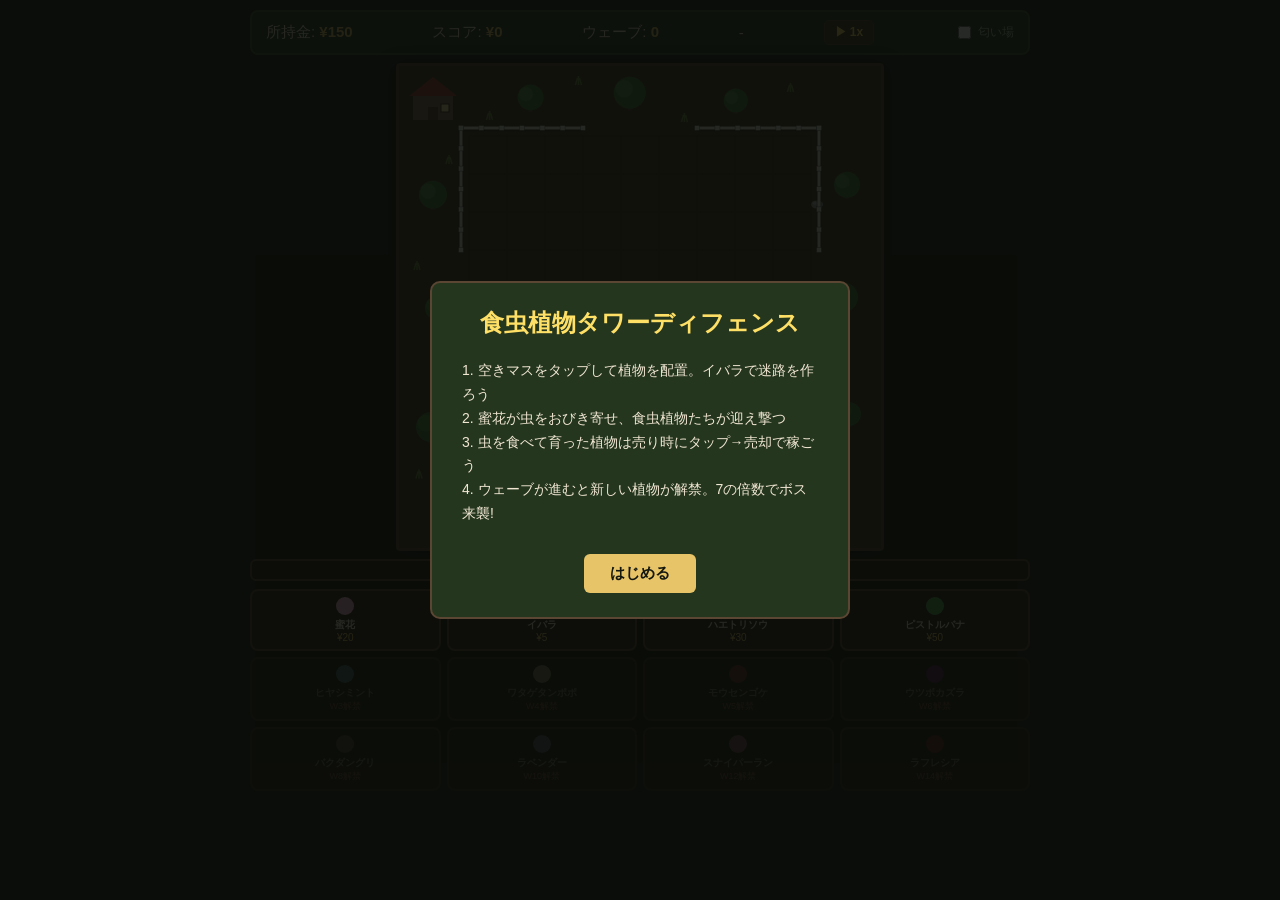
==== commit 45b707eb: "Add files via upload" ====
--- a/defense/index.html
+++ b/defense/index.html
@@ -82,22 +82,32 @@
     text-shadow: 0 1px 0 rgba(255,255,255,0.3);
   }
 
+  #plantInfo {
+    display: none;
+    width: 100%;
+    margin-top: 8px;
+    padding: 6px 10px;
+    background: #2c2419;
+    border: 1px solid #5a4632;
+    border-radius: 6px;
+    font-size: 11px;
+    color: #d7c8a0;
+    line-height: 1.5;
+  }
   #palette {
     width: 100%;
-    display: flex;
-    gap: 8px;
-    margin-top: 10px;
-    flex-wrap: wrap;
-    justify-content: center;
+    display: grid;
+    grid-template-columns: repeat(4, 1fr);
+    gap: 6px;
+    margin-top: 8px;
   }
   .palette-btn {
-    flex: 1 1 140px;
-    max-width: 170px;
+    position: relative;
     background: #2c2419;
     border: 2px solid #5a4632;
     border-radius: 8px;
     color: #f0e6d2;
-    padding: 8px;
+    padding: 6px 2px;
     cursor: pointer;
     text-align: center;
     transition: border-color 0.15s, transform 0.1s;
@@ -105,12 +115,24 @@
   .palette-btn:hover { border-color: #e8c468; }
   .palette-btn.selected { border-color: #ffe066; background: #40361f; transform: translateY(-2px); }
   .palette-btn.disabled { opacity: 0.4; cursor: not-allowed; }
-  .palette-btn .pname { font-weight: bold; font-size: 14px; }
-  .palette-btn .pcost { font-size: 12px; color: #e8c468; }
-  .palette-btn .pdesc { font-size: 10px; color: #b7c9a8; margin-top: 2px; }
-  .palette-btn .pstats { font-size: 10px; color: #d7c8a0; margin-top: 4px; display: flex; justify-content: space-between; gap: 4px; }
-  .palette-btn .pstats span b { color: #ffe066; font-weight: normal; }
-  .swatch { width: 22px; height: 22px; border-radius: 50%; margin: 0 auto 4px; }
+  .palette-btn .pname { font-weight: bold; font-size: 10px; white-space: nowrap; overflow: hidden; text-overflow: ellipsis; }
+  .palette-btn .pcost { font-size: 10px; color: #e8c468; }
+  .palette-btn .plock { display: none; font-size: 9px; color: #ff8a65; }
+  .palette-btn.locked .plock { display: block; }
+  .palette-btn.locked .pcost { display: none; }
+  .swatch { width: 18px; height: 18px; border-radius: 50%; margin: 0 auto 3px; }
+
+  #speedBtn {
+    background: #40361f;
+    border: 1px solid #5a4632;
+    border-radius: 5px;
+    color: #ffe066;
+    font-size: 12px;
+    font-weight: bold;
+    padding: 3px 10px;
+    cursor: pointer;
+  }
+  #speedBtn:hover { border-color: #e8c468; }
 
   #tooltip {
     position: fixed;
@@ -139,6 +161,26 @@
   }
   #tooltip button:hover { background: #66bb6a; }
 
+  #toast {
+    position: fixed;
+    top: 18%;
+    left: 50%;
+    transform: translateX(-50%) translateY(-8px);
+    background: rgba(20,23,15,0.94);
+    border: 2px solid #ffd740;
+    border-radius: 8px;
+    padding: 10px 18px;
+    z-index: 60;
+    text-align: center;
+    opacity: 0;
+    pointer-events: none;
+    transition: opacity 0.3s, transform 0.3s;
+    max-width: 80vw;
+  }
+  #toast.show { opacity: 1; transform: translateX(-50%) translateY(0); }
+  #toast b { display: block; color: #ffd740; font-size: 15px; margin-bottom: 2px; }
+  #toast span { font-size: 12px; color: #d7c8a0; }
+
   .overlay {
     position: fixed; inset: 0;
     background: rgba(10,12,8,0.88);
@@ -173,11 +215,12 @@
 <div id="app">
   <div id="hud">
     <span class="stat">所持金: <b id="moneyEl">¥0</b></span>
-    <span class="stat">スコア(累計売上): <b id="scoreEl">¥0</b></span>
+    <span class="stat">スコア: <b id="scoreEl">¥0</b></span>
     <span class="stat">ウェーブ: <b id="waveEl">0</b></span>
     <span class="stat" id="timerEl">-</span>
     <span class="stat" id="warnBadge">⚠ 植物残り0株</span>
-    <label id="debugToggle"><input type="checkbox" id="debugSmellChk"> 匂い場デバッグ表示</label>
+    <button id="speedBtn" type="button">▶ 1x</button>
+    <label id="debugToggle"><input type="checkbox" id="debugSmellChk"> 匂い場</label>
   </div>
 
   <div id="canvasWrap">
@@ -189,19 +232,24 @@
     <span id="waveBarLabel">-</span>
   </div>
 
+  <div id="plantInfo"></div>
+
   <div id="palette"></div>
 </div>
 
 <div id="tooltip"></div>
+<div id="toast"><b id="toastTitle"></b><span id="toastBody"></span></div>
 
 <div class="overlay" id="instructionsOverlay">
   <div class="overlay-box">
     <h2>食虫植物タワーディフェンス</h2>
     <p>
-      1. 空いているマスをクリックして植物を配置しよう<br>
-      2. 蜜花が虫をおびき寄せ、ピストルバナ / ウツボカズラが虫を捕食する<br>
-      3. 育った植物は売り頃にクリック→売却して資金を稼ごう
+      1. 空きマスをタップして植物を配置。イバラで迷路を作ろう<br>
+      2. 蜜花が虫をおびき寄せ、食虫植物たちが迎え撃つ<br>
+      3. 虫を食べて育った植物は売り時にタップ→売却で稼ごう<br>
+      4. ウェーブが進むと新しい植物が解禁。7の倍数でボス来襲!
     </p>
+    <p id="titleBest" style="text-align:center; color:#ffd740;"></p>
     <button id="startBtn">はじめる</button>
   </div>
 </div>
@@ -210,7 +258,7 @@
   <div class="overlay-box" id="gameOverBox">
     <h2>ゲームオーバー</h2>
     <p>畑の植物が食べ尽くされてしまった…</p>
-    <p>最終スコア: ¥<span id="finalScoreEl">0</span><br>生存ウェーブ: <span id="finalWaveEl">0</span></p>
+    <p>最終スコア: ¥<span id="finalScoreEl">0</span><br>生存ウェーブ: <span id="finalWaveEl">0</span><br><span id="finalBestEl"></span></p>
     <button id="retryBtn">もう一度挑戦</button>
   </div>
 </div>
@@ -225,15 +273,40 @@
   root: { time: 5, dmgMult: 2 },
   smell: { falloffK: 0.05, jitter: 18, minContribution: 0.05 },
   warning: { lowCount: 3, lastStandHpMult: 2 },
+  // ---- 植物12種 (DTDの砲台バランスを翻案) ----
+  // 共通: cost/smell/maxHp/sell系。predation配列 = 成長3段階の攻撃性能。
+  // 特殊フラグ: projectile(種弾), airOnly(対空専用), multi(同時攻撃数),
+  //   slow{factor,duration}(冷気), poison{dps,duration}(毒), stun{duration}(麻痺),
+  //   boost[段階倍率](隣接バフ), mine{triggerRange,blastRange,dmg}(一回限り地雷)
   plants: {
-    mitsubana: {
+    mitsubana: { // 換金・誘引の基本 (経済の核)
       label: "蜜花", cost: 20, smell: 120, maxHp: 20, color: "#ffb3d9",
-      desc: "虫を誘引・売却用",
-      sell: { base: 8, peak: 40, peakTime: 25, floor: 24, declineDuration: 60 }
+      desc: "虫を誘引する換金草。開花時が売り時",
+      sell: { base: 8, peak: 40, peakTime: 25, floor: 24, declineDuration: 60 },
+      unlockWave: 0
     },
-    flytrap: {
+    thorn: { // Pellet(壁)相当: 最安の迷路部材
+      label: "イバラ", cost: 5, smell: 0, maxHp: 30, color: "#8d6e63",
+      desc: "壁。迷路づくりの基本部材",
+      sellFlat: 1,
+      predation: { dmg: 1, interval: 1.0, range: 26 },
+      unlockWave: 0
+    },
+    snapper: { // Squirt相当: 攻撃の主軸。安い・速い単体攻撃
+      label: "ハエトリソウ", cost: 30, smell: 20, maxHp: 35, color: "#66bb6a",
+      desc: "単体速射。攻撃の主軸",
+      growth: { toStage1: 3, toStage2: 7, overfeedBloat: 5 },
+      sellByStage: [12, 45, 85],
+      predation: [
+        { dmg: 4, interval: 0.5, range: 60 },
+        { dmg: 7, interval: 0.45, range: 66 },
+        { dmg: 12, interval: 0.4, range: 72 }
+      ],
+      bloatMult: 2.0, unlockWave: 0
+    },
+    flytrap: { // Dart相当: 長射程・種弾範囲攻撃
       label: "ピストルバナ", cost: 50, smell: 30, maxHp: 40, color: "#4caf50",
-      desc: "範囲・遠距離・種弾速射",
+      desc: "種弾を発射。着弾点で範囲ダメージ",
       growth: { toStage1: 2, toStage2: 5, overfeedBloat: 4 },
       sellByStage: [20, 70, 125],
       predation: [
@@ -241,11 +314,57 @@
         { dmg: 8, interval: 0.7, range: 95 },
         { dmg: 13, interval: 0.5, range: 105 }
       ],
-      aoe: true, projectile: true, projectileSpeed: 260, bloatMult: 2.0
+      aoe: true, projectile: true, projectileSpeed: 260, bloatMult: 2.0, unlockWave: 0
     },
-    pitcher: {
+    mint: { // Frost相当: 範囲スロウ
+      label: "ヒヤシミント", cost: 40, smell: 10, maxHp: 30, color: "#80deea",
+      desc: "冷気で範囲内の虫を減速させる",
+      growth: { toStage1: 3, toStage2: 7, overfeedBloat: 6 },
+      sellByStage: [16, 50, 95],
+      predation: [
+        { dmg: 1, interval: 1.5, range: 70 },
+        { dmg: 2, interval: 1.5, range: 76 },
+        { dmg: 3, interval: 1.5, range: 84 }
+      ],
+      aoe: true, slowByStage: [
+        { factor: 0.6, duration: 1.2 },
+        { factor: 0.5, duration: 1.5 },
+        { factor: 0.4, duration: 1.8 }
+      ],
+      bloatMult: 1.5, unlockWave: 3
+    },
+    sundew: { // Ink相当: 毒(継続ダメージ)
+      label: "モウセンゴケ", cost: 60, smell: 25, maxHp: 35, color: "#ef5350",
+      desc: "粘毒を付着。じわじわ効く継続ダメージ",
+      growth: { toStage1: 3, toStage2: 6, overfeedBloat: 5 },
+      sellByStage: [25, 80, 140],
+      predation: [
+        { dmg: 2, interval: 1.2, range: 70 },
+        { dmg: 3, interval: 1.1, range: 76 },
+        { dmg: 5, interval: 1.0, range: 82 }
+      ],
+      poisonByStage: [
+        { dps: 3, duration: 3 },
+        { dps: 5, duration: 3.5 },
+        { dps: 8, duration: 4 }
+      ],
+      bloatMult: 1.8, unlockWave: 5
+    },
+    dandelion: { // Swarm相当: 対空専用・同時多体攻撃
+      label: "ワタゲタンポポ", cost: 70, smell: 15, maxHp: 30, color: "#fff9c4",
+      desc: "対空専用。綿毛で飛行する虫を同時撃墜",
+      growth: { toStage1: 3, toStage2: 6, overfeedBloat: 5 },
+      sellByStage: [30, 90, 160],
+      predation: [
+        { dmg: 5, interval: 0.8, range: 120 },
+        { dmg: 9, interval: 0.75, range: 130 },
+        { dmg: 16, interval: 0.7, range: 140 }
+      ],
+      airOnly: true, multi: 3, bloatMult: 1.8, unlockWave: 4
+    },
+    pitcher: { // Bash相当: 狭範囲・全体同時・高火力
       label: "ウツボカズラ", cost: 120, smell: 60, maxHp: 60, color: "#9c27b0",
-      desc: "範囲・低速・高火力",
+      desc: "周囲の虫を丸ごと消化する高火力",
       growth: { toStage1: 3, toStage2: 7, overfeedBloat: 5 },
       sellByStage: [50, 150, 300],
       predation: [
@@ -253,47 +372,143 @@
         { dmg: 15, interval: 1.3, range: 66 },
         { dmg: 26, interval: 1.0, range: 76 }
       ],
-      aoe: true, bloatMult: 1.8
+      aoe: true, bloatMult: 1.8, unlockWave: 6
     },
-    thorn: {
-      label: "イバラ", cost: 5, smell: 0, maxHp: 30, color: "#8d6e63",
-      desc: "壁・迷路構築用",
-      sellFlat: 1,
-      predation: { dmg: 1, interval: 1.0, range: 26 }
+    chestnut: { // Snap相当: 一回限りの地雷。踏まれると大爆発
+      label: "バクダングリ", cost: 45, smell: 0, maxHp: 25, color: "#a1887f",
+      desc: "地雷。虫が触れると大爆発(一回限り)",
+      sellFlat: 5,
+      mine: { triggerRange: 30, blastRange: 80, dmg: 70 },
+      unlockWave: 8
+    },
+    lavender: { // Boost相当: 隣接8マスの植物の攻撃力を強化
+      label: "ラベンダー", cost: 100, smell: 40, maxHp: 30, color: "#b39ddb",
+      desc: "隣接する植物の攻撃力を高める香り",
+      growthByTime: [30, 70],
+      sellByStage: [40, 110, 200],
+      boostByStage: [1.25, 1.4, 1.6],
+      unlockWave: 10
+    },
+    orchid: { // Sniper(Pellet最終)相当: 超長射程・高威力・低速の狙撃
+      label: "スナイパーラン", cost: 150, smell: 20, maxHp: 40, color: "#f48fb1",
+      desc: "畑全体を狙う長距離狙撃。単体高威力",
+      growth: { toStage1: 3, toStage2: 6, overfeedBloat: 5 },
+      sellByStage: [60, 180, 350],
+      predation: [
+        { dmg: 30, interval: 2.2, range: 220 },
+        { dmg: 55, interval: 2.0, range: 240 },
+        { dmg: 100, interval: 1.8, range: 260 }
+      ],
+      projectile: true, projectileSpeed: 520, bloatMult: 1.6, unlockWave: 12
+    },
+    rafflesia: { // Quake(麻痺)+超誘引: 最終盤の要
+      label: "ラフレシア", cost: 200, smell: 250, maxHp: 90, color: "#d32f2f",
+      desc: "超誘引+麻痺ガス。虫を足止めする大輪",
+      growth: { toStage1: 4, toStage2: 9, overfeedBloat: 6 },
+      sellByStage: [80, 240, 450],
+      predation: [
+        { dmg: 3, interval: 2.5, range: 65 },
+        { dmg: 5, interval: 2.2, range: 72 },
+        { dmg: 8, interval: 2.0, range: 80 }
+      ],
+      aoe: true, stunByStage: [
+        { duration: 0.8 },
+        { duration: 1.0 },
+        { duration: 1.3 }
+      ],
+      bloatMult: 1.6, unlockWave: 14
     }
   },
+  // ---- 敵12種 (DTDのクリープを翻案) ----
+  // spawnEdge: 種族ごとの固定出現辺 / waveStart: 初登場 / weight: 混合比率
+  // 特殊: flying(柵無視・飛行), ignoreFence(柵を飛び越える), armor(ダメージ軽減),
+  //   splitOnDeath(倒すと分裂), slowImmune(スロウ無効), burst(まとめて出現), boss
   bugs: {
-    // spawnEdge: どの辺から出現するか(種族ごとに固定) / waveStart: 初登場ウェーブ / weight: 出現比率
-    fly: {
+    fly: { // Normal
       label: "ハエ", hp: 10, speed: 44, biteDmg: 4, biteInterval: 1.0, size: 7, flying: true,
       spawnEdge: "top", waveStart: 1, weight: 1.0,
-      feedThreshold: 2, growth: { hp: 1.3, speed: 1.05, size: 1.15 }
+      feedThreshold: 2, growth: { hp: 1.3, speed: 1.05, size: 1.15 },
+      intro: "基本の飛行敵。柵を飛び越える"
     },
-    beetle: {
+    worm: { // Fast(弱)
+      label: "みみず", hp: 12, speed: 36, biteDmg: 5, biteInterval: 0.9, size: 7, flying: false,
+      spawnEdge: "right", waveStart: 2, weight: 0.7,
+      feedThreshold: 2, growth: { hp: 1.3, speed: 1.05, size: 1.13 },
+      intro: "地を這う速い敵。右からしか来ない"
+    },
+    beetle: { // Normal(硬)
       label: "甲虫", hp: 32, speed: 22, biteDmg: 11, biteInterval: 1.2, size: 10, flying: false,
-      spawnEdge: "left", waveStart: 2, weight: 0.7,
-      feedThreshold: 2, growth: { hp: 1.35, speed: 1.05, size: 1.12 }
+      spawnEdge: "left", waveStart: 3, weight: 0.7,
+      feedThreshold: 2, growth: { hp: 1.35, speed: 1.05, size: 1.12 },
+      intro: "硬くて強い噛みつき。左から来る"
     },
-    slug: {
+    slug: { // 遅くて高耐久
       label: "なめくじ", hp: 48, speed: 11, biteDmg: 9, biteInterval: 1.4, size: 9, flying: false,
-      spawnEdge: "bottom", waveStart: 3, weight: 0.6,
-      feedThreshold: 2, growth: { hp: 1.35, speed: 1.03, size: 1.12 }
+      spawnEdge: "bottom", waveStart: 4, weight: 0.6,
+      feedThreshold: 2, growth: { hp: 1.35, speed: 1.03, size: 1.12 },
+      intro: "遅いが高耐久。下から来る"
     },
-    worm: {
-      label: "みみず", hp: 14, speed: 34, biteDmg: 5, biteInterval: 0.9, size: 7, flying: false,
-      spawnEdge: "right", waveStart: 4, weight: 0.6,
-      feedThreshold: 2, growth: { hp: 1.3, speed: 1.05, size: 1.13 }
+    hornet: { // Fast + Flying
+      label: "スズメバチ", hp: 16, speed: 62, biteDmg: 6, biteInterval: 0.8, size: 8, flying: true,
+      spawnEdge: "top", waveStart: 5, weight: 0.6,
+      feedThreshold: 2, growth: { hp: 1.3, speed: 1.04, size: 1.13 },
+      intro: "高速の飛行敵。対空が薄いと危険"
+    },
+    ant: { // Group: まとめて出現する弱い群れ
+      label: "ありんこ", hp: 6, speed: 38, biteDmg: 3, biteInterval: 0.8, size: 5, flying: false,
+      spawnEdge: "right", waveStart: 6, weight: 0.6, burst: 5,
+      feedThreshold: 3, growth: { hp: 1.25, speed: 1.04, size: 1.12 },
+      intro: "群れで押し寄せる。範囲攻撃が有効"
+    },
+    grasshopper: { // Hopper: 柵を飛び越える地上敵
+      label: "バッタ", hp: 20, speed: 42, biteDmg: 6, biteInterval: 1.0, size: 8, flying: false, ignoreFence: true,
+      spawnEdge: "bottom", waveStart: 8, weight: 0.6,
+      feedThreshold: 2, growth: { hp: 1.3, speed: 1.05, size: 1.13 },
+      intro: "柵を飛び越えてどこからでも侵入!"
+    },
+    pillbug: { // Dark: ダメージ軽減の装甲
+      label: "ダンゴムシ", hp: 40, speed: 18, biteDmg: 8, biteInterval: 1.2, size: 9, flying: false, armor: 3,
+      spawnEdge: "left", waveStart: 9, weight: 0.6,
+      feedThreshold: 2, growth: { hp: 1.35, speed: 1.04, size: 1.12 },
+      intro: "装甲持ち。弱い攻撃を弾いてしまう"
+    },
+    bagworm: { // Spawn: 倒すと2匹に分裂
+      label: "ミノムシ", hp: 26, speed: 20, biteDmg: 7, biteInterval: 1.1, size: 8, flying: false, splitOnDeath: 1,
+      spawnEdge: "right", waveStart: 10, weight: 0.6,
+      feedThreshold: 2, growth: { hp: 1.3, speed: 1.04, size: 1.12 },
+      intro: "倒すと2匹に分裂する。とどめに注意"
+    },
+    snail: { // Immune: スロウ無効
+      label: "カタツムリ", hp: 70, speed: 9, biteDmg: 10, biteInterval: 1.5, size: 10, flying: false, slowImmune: true,
+      spawnEdge: "bottom", waveStart: 11, weight: 0.5,
+      feedThreshold: 2, growth: { hp: 1.35, speed: 1.03, size: 1.1 },
+      intro: "冷気が効かない殻。超高耐久"
+    },
+    locust: { // Flying group
+      label: "イナゴ", hp: 12, speed: 52, biteDmg: 5, biteInterval: 0.9, size: 7, flying: true,
+      spawnEdge: "top", waveStart: 12, weight: 0.6, burst: 4,
+      feedThreshold: 3, growth: { hp: 1.28, speed: 1.04, size: 1.12 },
+      intro: "飛行する群れ。空の守りを固めよ"
+    },
+    boss: { // 7ウェーブごとの主
+      label: "ヌシカブト", hp: 260, speed: 13, biteDmg: 30, biteInterval: 1.3, size: 16, flying: false, armor: 2,
+      spawnEdge: "left", waveStart: 999, weight: 0,
+      feedThreshold: 3, growth: { hp: 1.3, speed: 1.02, size: 1.08 },
+      intro: "7ウェーブごとに現れるヌシ"
     }
   },
   waves: {
     prepTimeBase: 15, prepTimeMin: 9, prepTimeDecayPerWave: 0.3,
-    countBase: 5, countGrowthPerWave: 1.5,
+    countBase: 5, countGrowthPerWave: 1.2,
     spawnInterval: 1.1,
-    hpGrowthPerWave: 0.09, speedGrowthPerWave: 0.02, dmgGrowthPerWave: 0.05,
-    easyWaves: 3, easyMultiplier: 0.45
+    hpGrowthPerWave: 0.11, speedGrowthPerWave: 0.015, dmgGrowthPerWave: 0.05,
+    easyWaves: 3, easyMultiplier: 0.45,
+    bossEvery: 7, bossHpWaveMult: 0.35, // ボスHP = base * (1 + wave*bossHpWaveMult)
+    themeRatio: 0.7 // ウェーブのテーマ種族が占める割合
   }
 };
 CONFIG.plants.flytrap.aoeRadius = CONFIG.grid.cell * 1;
+CONFIG.plants.orchid.aoeRadius = 12; // 狙撃は単体ヒット相当の極小爆発
 
 const canvas = document.getElementById("game");
 const ctx = canvas.getContext("2d");
@@ -309,6 +524,18 @@
 const gameOverEl = document.getElementById("gameOverOverlay");
 const debugChk = document.getElementById("debugSmellChk");
 const paletteEl = document.getElementById("palette");
+const toastEl = document.getElementById("toast");
+const toastTitleEl = document.getElementById("toastTitle");
+const toastBodyEl = document.getElementById("toastBody");
+
+let toastTimer = null;
+function showToast(title, body){
+  toastTitleEl.textContent = title;
+  toastBodyEl.textContent = body || "";
+  toastEl.classList.add("show");
+  if (toastTimer) clearTimeout(toastTimer);
+  toastTimer = setTimeout(() => toastEl.classList.remove("show"), 3000);
+}
 
 // ---------- Audio ----------
 let audioCtx = null;
@@ -414,6 +641,84 @@
   noise.stop(now + duration);
 }
 
+function playSniperSound(){
+  const ctx = getAudioCtx();
+  const now = ctx.currentTime;
+  const osc = ctx.createOscillator();
+  const gain = ctx.createGain();
+  osc.type = "square";
+  osc.frequency.setValueAtTime(1400, now);
+  osc.frequency.exponentialRampToValueAtTime(300, now + 0.07);
+  gain.gain.setValueAtTime(0.001, now);
+  gain.gain.exponentialRampToValueAtTime(0.22, now + 0.006);
+  gain.gain.exponentialRampToValueAtTime(0.001, now + 0.1);
+  osc.connect(gain);
+  gain.connect(ctx.destination);
+  osc.start(now);
+  osc.stop(now + 0.11);
+}
+
+function playMineSound(){
+  const ctx = getAudioCtx();
+  const now = ctx.currentTime;
+  const duration = 0.35;
+  const bufferSize = Math.max(1, Math.floor(ctx.sampleRate * duration));
+  const buffer = ctx.createBuffer(1, bufferSize, ctx.sampleRate);
+  const data = buffer.getChannelData(0);
+  for (let i = 0; i < bufferSize; i++) data[i] = (Math.random() * 2 - 1) * (1 - i / bufferSize);
+  const noise = ctx.createBufferSource();
+  noise.buffer = buffer;
+  const filter = ctx.createBiquadFilter();
+  filter.type = "lowpass";
+  filter.frequency.setValueAtTime(2200, now);
+  filter.frequency.exponentialRampToValueAtTime(200, now + duration);
+  const gain = ctx.createGain();
+  gain.gain.setValueAtTime(0.4, now);
+  gain.gain.exponentialRampToValueAtTime(0.001, now + duration);
+  noise.connect(filter);
+  filter.connect(gain);
+  gain.connect(ctx.destination);
+  noise.start(now);
+  noise.stop(now + duration);
+}
+
+function playBossSound(){
+  const ctx = getAudioCtx();
+  const now = ctx.currentTime;
+  const osc = ctx.createOscillator();
+  const gain = ctx.createGain();
+  osc.type = "sawtooth";
+  osc.frequency.setValueAtTime(70, now);
+  osc.frequency.linearRampToValueAtTime(110, now + 0.5);
+  osc.frequency.linearRampToValueAtTime(60, now + 1.0);
+  gain.gain.setValueAtTime(0.001, now);
+  gain.gain.linearRampToValueAtTime(0.2, now + 0.15);
+  gain.gain.linearRampToValueAtTime(0.001, now + 1.0);
+  osc.connect(gain);
+  gain.connect(ctx.destination);
+  osc.start(now);
+  osc.stop(now + 1.05);
+}
+
+function playSellSound(){
+  const ctx = getAudioCtx();
+  const now = ctx.currentTime;
+  [660, 990].forEach((freq, i) => {
+    const osc = ctx.createOscillator();
+    const gain = ctx.createGain();
+    osc.type = "sine";
+    osc.frequency.value = freq;
+    const t0 = now + i * 0.07;
+    gain.gain.setValueAtTime(0.001, t0);
+    gain.gain.exponentialRampToValueAtTime(0.2, t0 + 0.01);
+    gain.gain.exponentialRampToValueAtTime(0.001, t0 + 0.12);
+    osc.connect(gain);
+    gain.connect(ctx.destination);
+    osc.start(t0);
+    osc.stop(t0 + 0.13);
+  });
+}
+
 const FW = CONFIG.grid.cols * CONFIG.grid.cell;
 const FH = CONFIG.grid.rows * CONFIG.grid.cell;
 const MARGIN = CONFIG.grid.margin;
@@ -425,6 +730,7 @@
 let projectiles = [];
 let plantingEffects = [];
 let rangeEffects = [];
+let pendingBugs = []; // 分裂などでフレーム中に湧いた虫の受け皿
 const HOE_SWINGS = 2;
 let plantGrid = makeGrid();
 let smellField = new Float32Array(CONFIG.grid.cols * CONFIG.grid.rows);
@@ -465,7 +771,7 @@
 
 function plantSellValue(p){
   const def = CONFIG.plants[p.type];
-  if (p.type === "mitsubana"){
+  if (def.sell){ // 時間経過で売値が変わる植物(蜜花)
     const t = (performance.now() - p.plantedAt) / 1000;
     const s = def.sell;
     if (t <= s.peakTime) return Math.round(s.base + (s.peak - s.base) * (t / s.peakTime));
@@ -484,22 +790,53 @@
   if (p.stage >= 2 && p.eatCount >= def.growth.toStage2 + def.growth.overfeedBloat) p.bloated = true;
 }
 
+// 時間で成長する植物(ラベンダー)の段階更新。update()から毎フレーム呼ぶ
+function updateTimedGrowth(p){
+  const def = CONFIG.plants[p.type];
+  if (!def.growthByTime) return;
+  const t = (performance.now() - p.plantedAt) / 1000;
+  if (p.stage < 1 && t >= def.growthByTime[0]) p.stage = 1;
+  if (p.stage < 2 && t >= def.growthByTime[1]) p.stage = 2;
+}
+
+// 隣接8マスのラベンダーによる攻撃力倍率
+function boostMultiplier(p){
+  let mult = 1;
+  for (let dy = -1; dy <= 1; dy++){
+    for (let dx = -1; dx <= 1; dx++){
+      if (dx === 0 && dy === 0) continue;
+      const nx = p.gx + dx, ny = p.gy + dy;
+      if (nx < 0 || ny < 0 || nx >= CONFIG.grid.cols || ny >= CONFIG.grid.rows) continue;
+      const nb = plantGrid[ny][nx];
+      if (nb && nb.type === "lavender" && !isRooted(nb)){
+        const boost = CONFIG.plants.lavender.boostByStage[nb.stage];
+        mult *= boost;
+      }
+    }
+  }
+  return Math.min(mult, 4); // DTD同様、最大4倍で頭打ち
+}
+
 function predationStats(p){
   const def = CONFIG.plants[p.type];
-  if (p.type === "thorn"){
-    return { dmg: def.predation.dmg, interval: def.predation.interval, range: def.predation.range, aoe: false };
-  }
-  const base = def.predation[p.stage];
-  const interval = p.bloated ? base.interval * def.bloatMult : base.interval;
+  if (!def.predation) return null;
+  const base = Array.isArray(def.predation) ? def.predation[p.stage] : def.predation;
+  const interval = p.bloated && def.bloatMult ? base.interval * def.bloatMult : base.interval;
   return {
-    dmg: base.dmg, interval, range: base.range, aoe: def.aoe,
-    projectile: !!def.projectile, projectileSpeed: def.projectileSpeed, aoeRadius: def.aoeRadius
+    dmg: base.dmg * boostMultiplier(p),
+    interval, range: base.range, aoe: def.aoe,
+    projectile: !!def.projectile, projectileSpeed: def.projectileSpeed, aoeRadius: def.aoeRadius,
+    airOnly: !!def.airOnly, multi: def.multi || 1,
+    slow: def.slowByStage ? def.slowByStage[p.stage] : null,
+    poison: def.poisonByStage ? def.poisonByStage[p.stage] : null,
+    stun: def.stunByStage ? def.stunByStage[p.stage] : null
   };
 }
 
 function tryPlacePlant(type, gx, gy){
   if (gameState !== "playing") return false;
   const def = CONFIG.plants[type];
+  if (waveManager.waveNumber < (def.unlockWave || 0)) return false;
   if (money < def.cost) return false;
   if (plantGrid[gy][gx]) return false;
   money -= def.cost;
@@ -521,6 +858,7 @@
   recomputeSmellField();
   if (selectedPlant === p) selectedPlant = null;
   plantingEffects.push({ x: p.x, y: p.y, timer: 0.7, maxTimer: 0.7 });
+  playSellSound();
   return true;
 }
 
@@ -587,15 +925,28 @@
     biteDmg: def.biteDmg * mult.dmg,
     biteInterval: def.biteInterval,
     size: def.size,
+    armor: def.armor || 0,
+    splitsLeft: def.splitOnDeath || 0,
+    slowUntil: 0, slowFactor: 1, stunUntil: 0,
+    poison: null,
     feedCount: 0, target: null, lastBite: 0, dead: false,
     wanderAngle: Math.random() * Math.PI * 2
   };
 }
 
+function isStunned(bug){
+  return performance.now() < bug.stunUntil;
+}
+
+function effectiveSpeed(bug){
+  const slowed = performance.now() < bug.slowUntil;
+  return bug.speed * (slowed ? bug.slowFactor : 1);
+}
+
 function moveToward(bug, tx, ty, dt){
   const dx = tx - bug.x, dy = ty - bug.y;
   const d = Math.hypot(dx, dy) || 1;
-  const step = bug.speed * dt;
+  const step = effectiveSpeed(bug) * dt;
   const s = Math.min(step, d);
   bug.x += (dx / d) * s;
   bug.y += (dy / d) * s;
@@ -610,12 +961,14 @@
   return best;
 }
 
+// 捕食による成長分裂(植物を食べきった時)
 function splitBug(bug, newBugs){
   const half = Math.max(4, Math.floor(bug.hp / 2));
   for (let i = 0; i < 2; i++){
     newBugs.push(Object.assign({}, bug, {
       hp: half, maxHp: half,
       size: bug.size * 0.8,
+      poison: null, slowUntil: 0, stunUntil: 0,
       feedCount: 0, target: null, lastBite: 0, dead: false,
       x: clampNum(bug.x + (Math.random() - 0.5) * 24, -MARGIN, FW + MARGIN),
       y: clampNum(bug.y + (Math.random() - 0.5) * 24, -MARGIN, FH + MARGIN),
@@ -623,6 +976,51 @@
     }));
   }
   bug.dead = true;
+}
+
+// 全ダメージの入口。装甲・死亡・分裂(ミノムシ)・捕食カウントを一元処理
+function damageBug(bug, rawDmg, sourcePlant){
+  if (bug.dead || bug.hp <= 0) return false;
+  const dmg = Math.max(1, rawDmg - bug.armor);
+  bug.hp -= dmg;
+  if (bug.hp > 0) return false;
+  bug.dead = true;
+  if (bug.splitsLeft > 0){
+    // 倒すと2匹に分裂(体力は元の半分・分裂回数を1消費)
+    const childHp = Math.max(3, Math.floor(bug.maxHp / 2));
+    for (let i = 0; i < 2; i++){
+      const child = Object.assign({}, bug, {
+        hp: childHp, maxHp: childHp,
+        size: bug.size * 0.85,
+        splitsLeft: bug.splitsLeft - 1,
+        poison: null, slowUntil: 0, stunUntil: 0,
+        target: null, lastBite: 0, dead: false,
+        x: clampNum(bug.x + (Math.random() - 0.5) * 20, -MARGIN, FW + MARGIN),
+        y: clampNum(bug.y + (Math.random() - 0.5) * 20, -MARGIN, FH + MARGIN),
+        wanderAngle: Math.random() * Math.PI * 2
+      });
+      pendingBugs.push(child);
+    }
+  }
+  if (sourcePlant && plantGrid[sourcePlant.gy] && plantGrid[sourcePlant.gy][sourcePlant.gx] === sourcePlant){
+    sourcePlant.eatCount = (sourcePlant.eatCount || 0) + 1;
+    updatePlantGrowth(sourcePlant);
+  }
+  return true;
+}
+
+function applySlow(bug, slow){
+  if (CONFIG.bugs[bug.type].slowImmune) return;
+  bug.slowUntil = performance.now() + slow.duration * 1000;
+  bug.slowFactor = slow.factor;
+}
+
+function applyPoison(bug, poison, sourcePlant){
+  bug.poison = { dps: poison.dps, until: performance.now() + poison.duration * 1000, src: sourcePlant };
+}
+
+function applyStun(bug, stun){
+  bug.stunUntil = performance.now() + stun.duration * 1000;
 }
 
 // ---------- Fence (grounded bugs only cross at the 4 gate openings) ----------
@@ -677,8 +1075,10 @@
 }
 
 function updateBug(bug, dt, newBugs){
-  const grounded = !CONFIG.bugs[bug.type].flying;
-  if (grounded && !insideFarm(bug.x, bug.y)){
+  if (isStunned(bug)) return; // 麻痺中は移動も噛みつきもしない
+  const def = CONFIG.bugs[bug.type];
+  const fenced = !def.flying && !def.ignoreFence; // バッタは柵を飛び越える
+  if (fenced && !insideFarm(bug.x, bug.y)){
     const px = bug.x, py = bug.y;
     const wp = gateWaypoint(bug);
     moveToward(bug, wp.x, wp.y, dt);
@@ -687,7 +1087,7 @@
   }
   const px = bug.x, py = bug.y;
   updateBugCore(bug, dt, newBugs);
-  if (grounded) enforceFence(bug, px, py);
+  if (fenced) enforceFence(bug, px, py);
 }
 
 function updateBugCore(bug, dt, newBugs){
@@ -749,8 +1149,8 @@
       return;
     }
     if (Math.random() < 0.02) bug.wanderAngle = Math.random() * Math.PI * 2;
-    bug.x += Math.cos(bug.wanderAngle) * bug.speed * dt * 0.5;
-    bug.y += Math.sin(bug.wanderAngle) * bug.speed * dt * 0.5;
+    bug.x += Math.cos(bug.wanderAngle) * effectiveSpeed(bug) * dt * 0.5;
+    bug.y += Math.sin(bug.wanderAngle) * effectiveSpeed(bug) * dt * 0.5;
     bug.x = clampNum(bug.x, -MARGIN, FW + MARGIN);
     bug.y = clampNum(bug.y, -MARGIN, FH + MARGIN);
     return;
@@ -770,13 +1170,35 @@
 }
 
 // ---------- Predation ----------
+function triggerMine(p, def){
+  const m = def.mine;
+  const trigger = bugs.some(b => !b.dead && Math.hypot(b.x - p.x, b.y - p.y) <= m.triggerRange);
+  if (!trigger) return;
+  playMineSound();
+  rangeEffects.push({ x: p.x, y: p.y, range: m.blastRange, color: "#ff7043", timer: 0.45, maxTimer: 0.45 });
+  bugs.forEach(b => {
+    if (!b.dead && Math.hypot(b.x - p.x, b.y - p.y) <= m.blastRange) damageBug(b, m.dmg, null);
+  });
+  // 一回限り: 爆発したら消滅(売却不可の消耗品)
+  plantGrid[p.gy][p.gx] = null;
+  plants = plants.filter(x => x !== p);
+  if (selectedPlant === p) hideTooltip();
+  recomputeSmellField();
+}
+
 function runPredation(){
   const now = performance.now();
-  for (const p of plants){
-    if (p.type === "mitsubana") continue;
+  for (const p of plants.slice()){
+    const def = CONFIG.plants[p.type];
+    if (def.mine){
+      if (!isRooted(p)) triggerMine(p, def);
+      continue;
+    }
     const stats = predationStats(p);
+    if (!stats) continue; // 蜜花・ラベンダーは攻撃しない
     if (now - p.lastAttack < stats.interval * 1000) continue;
-    const inRange = bugs.filter(b => !b.dead && Math.hypot(b.x - p.x, b.y - p.y) <= stats.range);
+    let inRange = bugs.filter(b => !b.dead && Math.hypot(b.x - p.x, b.y - p.y) <= stats.range);
+    if (stats.airOnly) inRange = inRange.filter(b => CONFIG.bugs[b.type].flying);
     if (inRange.length === 0) continue;
     p.lastAttack = now;
     p.eatAnim = 0.25;
@@ -785,7 +1207,7 @@
     if (stats.projectile){
       const angle = Math.atan2(target.y - p.y, target.x - p.x);
       p.aimAngle = angle;
-      playFireSound();
+      if (p.type === "orchid") playSniperSound(); else playFireSound();
       projectiles.push({
         x: p.x, y: p.y,
         targetX: target.x, targetY: target.y,
@@ -797,17 +1219,27 @@
         dead: false
       });
     } else if (stats.aoe){
-      playPitcherSound();
-      rangeEffects.push({ x: p.x, y: p.y, range: stats.range, color: CONFIG.plants[p.type].color, timer: 0.4, maxTimer: 0.4 });
+      if (p.type === "pitcher") playPitcherSound();
+      rangeEffects.push({ x: p.x, y: p.y, range: stats.range, color: def.color, timer: 0.4, maxTimer: 0.4 });
       inRange.forEach(b => {
-        b.hp -= stats.dmg;
-        if (b.hp <= 0 && !b.dead){ b.dead = true; p.eatCount = (p.eatCount || 0) + 1; }
+        if (stats.slow) applySlow(b, stats.slow);
+        if (stats.stun) applyStun(b, stats.stun);
+        damageBug(b, stats.dmg, p);
       });
-      updatePlantGrowth(p);
     } else {
-      target.hp -= stats.dmg;
-      if (target.hp <= 0 && !target.dead){ target.dead = true; p.eatCount = (p.eatCount || 0) + 1; }
-      updatePlantGrowth(p);
+      // 単体攻撃(multi指定があれば近い順に複数体)
+      const targets = inRange.slice(0, stats.multi);
+      targets.forEach(b => {
+        if (stats.slow) applySlow(b, stats.slow);
+        if (stats.poison) applyPoison(b, stats.poison, p);
+        damageBug(b, stats.dmg, p);
+      });
+      // 対空タンポポの攻撃線演出用
+      if (stats.multi > 1){
+        targets.forEach(b => {
+          rangeEffects.push({ x: p.x, y: p.y, lineTo: { x: b.x, y: b.y }, color: def.color, timer: 0.18, maxTimer: 0.18 });
+        });
+      }
     }
   }
 }
@@ -853,23 +1285,44 @@
 }
 
 function explodeProjectile(proj){
-  const hit = bugs.filter(b => !b.dead && Math.hypot(b.x - proj.x, b.y - proj.y) <= proj.aoeRadius);
-  hit.forEach(b => {
-    b.hp -= proj.dmg;
-    if (b.hp <= 0 && !b.dead){
-      b.dead = true;
-      const sp = proj.sourcePlant;
-      if (sp && plantGrid[sp.gy] && plantGrid[sp.gy][sp.gx] === sp){
-        sp.eatCount = (sp.eatCount || 0) + 1;
-        updatePlantGrowth(sp);
-      }
+  const sp = proj.sourcePlant;
+  const src = (sp && plantGrid[sp.gy] && plantGrid[sp.gy][sp.gx] === sp) ? sp : null;
+  bugs.forEach(b => {
+    if (!b.dead && Math.hypot(b.x - proj.x, b.y - proj.y) <= proj.aoeRadius){
+      damageBug(b, proj.dmg, src);
     }
   });
 }
 
 // ---------- Wave manager ----------
+// DTD式: 7ウェーブごとにボス。各ウェーブはテーマ種族(70%)+混合(30%)。
 // Waves trigger on a fixed schedule (cycleTimer) regardless of whether the
 // previous wave's bugs have been cleared; unspawned backlog carries over.
+function unlockedSpecies(w){
+  return Object.keys(CONFIG.bugs).filter(t => t !== "boss" && w >= CONFIG.bugs[t].waveStart);
+}
+
+function isBossWave(w){
+  return w > 0 && w % CONFIG.waves.bossEvery === 0;
+}
+
+// ウェーブwのテーマ種族(決定的: 予告と実際が一致する)
+function themeFor(w){
+  if (isBossWave(w)) return "boss";
+  const pool = unlockedSpecies(w);
+  return pool[(w - 1) % pool.length];
+}
+
+function pickWeighted(pool){
+  const total = pool.reduce((s, p) => s + p.weight, 0);
+  let r = Math.random() * total;
+  for (const p of pool){
+    r -= p.weight;
+    if (r <= 0) return p.type;
+  }
+  return pool[0].type;
+}
+
 const waveManager = {
   waveNumber: 0,
   cycleTimer: CONFIG.waves.prepTimeBase,
@@ -878,6 +1331,8 @@
   spawnedCount: 0,
   totalToSpawn: 0,
   spawnTimer: 0,
+  bossPending: false,
+  seenSpecies: {},
   update(dt){
     if (gameState !== "playing") return;
     if (this.spawning){
@@ -895,31 +1350,69 @@
   startWave(){
     this.waveNumber++;
     const w = this.waveNumber;
+    // 新しく解禁された植物を通知
+    const unlocked = Object.keys(CONFIG.plants).filter(t => (CONFIG.plants[t].unlockWave || 0) === w);
+    if (unlocked.length){
+      showToast("新しい植物が解禁: " + unlocked.map(t => CONFIG.plants[t].label).join("・"), "");
+      updatePaletteHighlight();
+    }
     const easy = w <= CONFIG.waves.easyWaves ? CONFIG.waves.easyMultiplier : 1;
-    const newCount = Math.max(3, Math.round((CONFIG.waves.countBase + (w - 1) * CONFIG.waves.countGrowthPerWave) * easy));
-    this.totalToSpawn = this.spawnedCount + newCount;
+    if (isBossWave(w)){
+      // ボスウェーブ: ボス1体 + 少数の随伴
+      this.bossPending = true;
+      this.totalToSpawn = this.spawnedCount + 4;
+      playBossSound();
+    } else {
+      const newCount = Math.max(3, Math.round((CONFIG.waves.countBase + (w - 1) * CONFIG.waves.countGrowthPerWave) * easy));
+      this.totalToSpawn = this.spawnedCount + newCount;
+      playWaveStartSound();
+    }
     this.spawnTimer = 0;
     this.spawning = true;
     const prepTime = Math.max(CONFIG.waves.prepTimeMin, CONFIG.waves.prepTimeBase - w * CONFIG.waves.prepTimeDecayPerWave);
     this.cycleDuration = prepTime;
     this.cycleTimer = prepTime;
-    playWaveStartSound();
+  },
+  spawnOne(type, mult){
+    const def = CONFIG.bugs[type];
+    if (!this.seenSpecies[type]){
+      this.seenSpecies[type] = true;
+      showToast("新しい敵: " + def.label + "!", def.intro || "");
+    }
+    // burst種(アリ/イナゴ)は1回の出現でまとめて湧く
+    const n = def.burst || 1;
+    for (let i = 0; i < n; i++){
+      const pos = edgeSpawnFor(type);
+      pos.x += (Math.random() - 0.5) * 26;
+      pos.y += (Math.random() - 0.5) * 26;
+      bugs.push(createBug(type, pos, mult));
+    }
   },
   doSpawn(){
     const w = this.waveNumber;
-    const pool = [];
-    for (const type of Object.keys(CONFIG.bugs)){
-      const def = CONFIG.bugs[type];
-      if (w >= def.waveStart) pool.push({ type, weight: def.weight });
-    }
-    const total = pool.reduce((s, p) => s + p.weight, 0);
-    let r = Math.random() * total;
-    let chosen = pool[0].type;
-    for (const p of pool){
-      r -= p.weight;
-      if (r <= 0){ chosen = p.type; break; }
-    }
-    bugs.push(createBug(chosen, edgeSpawnFor(chosen), waveMultipliers(w)));
+    const mult = waveMultipliers(w);
+    if (this.bossPending){
+      // ウェーブ先頭にボスを1体投入
+      this.bossPending = false;
+      const bossMult = {
+        hp: mult.hp * (1 + w * CONFIG.waves.bossHpWaveMult),
+        speed: mult.speed,
+        dmg: mult.dmg
+      };
+      if (!this.seenSpecies.boss){
+        this.seenSpecies.boss = true;
+        showToast("ヌシカブト出現!!", CONFIG.bugs.boss.intro);
+      }
+      bugs.push(createBug("boss", edgeSpawnFor("boss"), bossMult));
+      return;
+    }
+    const theme = themeFor(w);
+    if (theme !== "boss" && Math.random() < CONFIG.waves.themeRatio){
+      this.spawnOne(theme, mult);
+      return;
+    }
+    const pool = unlockedSpecies(w).map(t => ({ type: t, weight: CONFIG.bugs[t].weight }));
+    this.spawnOne(pickWeighted(pool), mult);
   }
 };
 
@@ -940,11 +1433,45 @@
     triggerGameOver();
   }
 }
+function loadHighScore(){
+  try { return parseInt(localStorage.getItem("cptd_highscore") || "0", 10) || 0; }
+  catch (e) { return 0; }
+}
+function saveHighScore(v){
+  try { localStorage.setItem("cptd_highscore", String(v)); } catch (e) {}
+}
+
 function triggerGameOver(){
   gameState = "gameover";
-  document.getElementById("finalScoreEl").textContent = Math.floor(score);
+  const finalScore = Math.floor(score);
+  document.getElementById("finalScoreEl").textContent = finalScore;
   document.getElementById("finalWaveEl").textContent = waveManager.waveNumber;
+  const best = loadHighScore();
+  const bestEl = document.getElementById("finalBestEl");
+  if (finalScore > best){
+    saveHighScore(finalScore);
+    bestEl.textContent = "ハイスコア更新! ¥" + finalScore;
+  } else {
+    bestEl.textContent = "ベスト: ¥" + best;
+  }
   gameOverEl.style.display = "flex";
+}
+
+// 毒(継続ダメージ)のティック処理
+function tickPoison(dt){
+  const now = performance.now();
+  for (const b of bugs){
+    if (b.dead || !b.poison) continue;
+    if (now >= b.poison.until){ b.poison = null; continue; }
+    const src = b.poison.src;
+    const validSrc = (src && plantGrid[src.gy] && plantGrid[src.gy][src.gx] === src) ? src : null;
+    // 毒は装甲を貫通する(damageBugを通すと最低1保証で二重補正になるため直接)
+    b.hp -= b.poison.dps * dt;
+    if (b.hp <= 0 && !b.dead){
+      b.hp = 0.01; // damageBugの死亡処理(分裂・捕食カウント)に載せるため僅かに残す
+      damageBug(b, 999, validSrc);
+    }
+  }
 }
 
 // ---------- Main update ----------
@@ -953,14 +1480,17 @@
   for (const p of plants){
     if (p.chewTimer > 0) p.chewTimer = Math.max(0, p.chewTimer - dt);
     if (p.eatAnim > 0) p.eatAnim = Math.max(0, p.eatAnim - dt);
+    updateTimedGrowth(p);
   }
   runPredation();
+  tickPoison(dt);
   const newBugs = [];
   for (const b of bugs){
     if (b.dead) continue;
     updateBug(b, dt, newBugs);
   }
-  bugs = bugs.filter(b => !b.dead && b.hp > 0).concat(newBugs);
+  bugs = bugs.filter(b => !b.dead && b.hp > 0).concat(newBugs, pendingBugs);
+  pendingBugs = [];
   updateProjectiles(dt);
   updatePlantingEffects(dt);
   updateRangeEffects(dt);
@@ -1105,10 +1635,10 @@
 
 function isAtPeakValue(p){
   const def = CONFIG.plants[p.type];
-  if (p.type === "mitsubana"){
+  if (def.sell){
     return plantSellValue(p) >= def.sell.peak * CONFIG.economy.peakValueThreshold;
   }
-  if (def.growth){
+  if (def.growth || def.growthByTime){
     return p.stage === 2;
   }
   return false;
@@ -1199,6 +1729,138 @@
       if (i === 0) ctx.moveTo(px, py); else ctx.lineTo(px, py);
     }
     ctx.closePath(); ctx.fill();
+  } else if (p.type === "snapper"){
+    // クラシックなハエトリソウ: 茎+パクパクする顎
+    const bodyColor = p.bloated ? "#6b6b4a" : ["#8bc34a", "#66bb6a", "#2e7d32"][p.stage];
+    ctx.fillStyle = "#33691e"; ctx.fillRect(-2, 2, 4, 13);
+    const jawOpen = p.eatAnim > 0 ? 0.1 : 0.55;
+    const R = 6 + p.stage * 1.5;
+    ctx.fillStyle = bodyColor;
+    ctx.beginPath();
+    ctx.ellipse(0, -3, R, R * 0.7, 0, Math.PI * (1 - jawOpen * 0.4), Math.PI * (2 + jawOpen * 0.4)); // 上顎
+    ctx.fill();
+    ctx.beginPath();
+    ctx.ellipse(0, -1, R, R * 0.55, 0, 0, Math.PI);
+    ctx.fill();
+    ctx.strokeStyle = "#b71c1c"; ctx.lineWidth = 1.5;
+    ctx.beginPath();
+    for (let i = -2; i <= 2; i++){
+      ctx.moveTo(i * R * 0.35, -3 - jawOpen * 5);
+      ctx.lineTo(i * R * 0.35, -3 - jawOpen * 5 - 3);
+    }
+    ctx.stroke();
+  } else if (p.type === "mint"){
+    // 涼しげなミント: 葉のロゼット + 冷気の輝き
+    const glow = 0.5 + 0.3 * Math.sin(performance.now() / 400);
+    ctx.fillStyle = `rgba(128, 222, 234, ${glow * 0.35})`;
+    ctx.beginPath(); ctx.arc(0, 0, 13 + p.stage * 2, 0, Math.PI * 2); ctx.fill();
+    for (let i = 0; i < 4; i++){
+      const a = (Math.PI * 2 / 4) * i + Math.PI / 4;
+      ctx.beginPath();
+      ctx.fillStyle = ["#4db6ac", "#26a69a", "#00897b"][p.stage];
+      ctx.ellipse(Math.cos(a) * 5, Math.sin(a) * 5, 7 + p.stage, 3.5, a, 0, Math.PI * 2);
+      ctx.fill();
+    }
+    ctx.beginPath(); ctx.fillStyle = "#e0f7fa"; ctx.arc(0, 0, 3 + p.stage * 0.6, 0, Math.PI * 2); ctx.fill();
+  } else if (p.type === "sundew"){
+    // モウセンゴケ: 赤い触手+粘液のしずく
+    ctx.fillStyle = ["#e57373", "#ef5350", "#c62828"][p.stage];
+    for (let i = 0; i < 7; i++){
+      const a = (Math.PI * 2 / 7) * i;
+      const len = 8 + p.stage * 2;
+      ctx.beginPath();
+      ctx.ellipse(Math.cos(a) * len * 0.55, Math.sin(a) * len * 0.55, len * 0.5, 2, a, 0, Math.PI * 2);
+      ctx.fill();
+      ctx.beginPath();
+      ctx.fillStyle = "rgba(255,255,255,0.75)";
+      ctx.arc(Math.cos(a) * len, Math.sin(a) * len, 1.6, 0, Math.PI * 2);
+      ctx.fill();
+      ctx.fillStyle = ["#e57373", "#ef5350", "#c62828"][p.stage];
+    }
+    ctx.beginPath(); ctx.fillStyle = "#8d1f1f"; ctx.arc(0, 0, 3.5 + p.stage, 0, Math.PI * 2); ctx.fill();
+  } else if (p.type === "dandelion"){
+    // ワタゲタンポポ: 茎の上のふわふわ綿毛
+    ctx.fillStyle = "#7cb342"; ctx.fillRect(-1.5, 2, 3, 13);
+    const R = 8 + p.stage * 2;
+    ctx.fillStyle = "rgba(255,255,255,0.55)";
+    ctx.beginPath(); ctx.arc(0, -4, R, 0, Math.PI * 2); ctx.fill();
+    ctx.strokeStyle = "rgba(255,255,255,0.8)";
+    ctx.lineWidth = 1;
+    for (let i = 0; i < 10; i++){
+      const a = (Math.PI * 2 / 10) * i + performance.now() / 3000;
+      ctx.beginPath();
+      ctx.moveTo(0, -4);
+      ctx.lineTo(Math.cos(a) * R, -4 + Math.sin(a) * R);
+      ctx.stroke();
+    }
+    ctx.beginPath(); ctx.fillStyle = "#fff9c4"; ctx.arc(0, -4, 3, 0, Math.PI * 2); ctx.fill();
+  } else if (p.type === "chestnut"){
+    // バクダングリ: トゲトゲの実 + 点滅する導火線ランプ
+    ctx.beginPath(); ctx.fillStyle = "#8d6e63";
+    const spikes2 = 9, R2 = 10, r2 = 6.5;
+    for (let i = 0; i < spikes2 * 2; i++){
+      const rad = i % 2 === 0 ? R2 : r2;
+      const a = (Math.PI / spikes2) * i;
+      const px2 = Math.cos(a) * rad, py2 = Math.sin(a) * rad;
+      if (i === 0) ctx.moveTo(px2, py2); else ctx.lineTo(px2, py2);
+    }
+    ctx.closePath(); ctx.fill();
+    ctx.beginPath(); ctx.fillStyle = "#5d4037"; ctx.arc(0, 0, 5, 0, Math.PI * 2); ctx.fill();
+    const blink = Math.sin(performance.now() / 200) > 0;
+    ctx.beginPath(); ctx.fillStyle = blink ? "#ff5252" : "#7f2222";
+    ctx.arc(0, 0, 2, 0, Math.PI * 2); ctx.fill();
+  } else if (p.type === "lavender"){
+    // ラベンダー: 紫の穂 + ゆらめく香りの円
+    const aura = 0.25 + 0.15 * Math.sin(performance.now() / 500);
+    ctx.strokeStyle = `rgba(179, 157, 219, ${aura})`;
+    ctx.lineWidth = 2;
+    ctx.beginPath(); ctx.arc(0, 0, 21, 0, Math.PI * 2); ctx.stroke();
+    ctx.fillStyle = "#558b2f"; ctx.fillRect(-1.5, 0, 3, 15);
+    const tiers = 3 + p.stage;
+    for (let i = 0; i < tiers; i++){
+      ctx.beginPath();
+      ctx.fillStyle = ["#b39ddb", "#9575cd", "#7e57c2"][p.stage];
+      ctx.ellipse(0, -2 - i * 4.5, 5 - i * 0.8, 3, 0, 0, Math.PI * 2);
+      ctx.fill();
+    }
+  } else if (p.type === "orchid"){
+    // スナイパーラン: 優雅な花 + 長い狙撃バレル
+    const angle = p.aimAngle != null ? p.aimAngle : -Math.PI / 2;
+    ctx.fillStyle = "#33691e"; ctx.fillRect(-1.5, 4, 3, 12);
+    ctx.save();
+    ctx.rotate(angle);
+    ctx.fillStyle = "#eceff1";
+    ctx.fillRect(0, -1.5, 16 + p.stage * 3, 3);
+    ctx.fillStyle = "#ff8a65";
+    ctx.fillRect(14 + p.stage * 3, -2.5, 3, 5);
+    ctx.restore();
+    for (let i = 0; i < 5; i++){
+      const a = (Math.PI * 2 / 5) * i - Math.PI / 2;
+      ctx.beginPath();
+      ctx.fillStyle = ["#f8bbd0", "#f48fb1", "#ec407a"][p.stage];
+      ctx.ellipse(Math.cos(a) * 5, Math.sin(a) * 5, 5.5, 3, a, 0, Math.PI * 2);
+      ctx.fill();
+    }
+    ctx.beginPath(); ctx.fillStyle = "#fce4ec"; ctx.arc(0, 0, 3, 0, Math.PI * 2); ctx.fill();
+  } else if (p.type === "rafflesia"){
+    // ラフレシア: 巨大な赤い5弁花 + 斑点
+    const R3 = 11 + p.stage * 2.5;
+    for (let i = 0; i < 5; i++){
+      const a = (Math.PI * 2 / 5) * i - Math.PI / 2;
+      ctx.beginPath();
+      ctx.fillStyle = p.bloated ? "#8d3a32" : ["#e57373", "#d32f2f", "#b71c1c"][p.stage];
+      ctx.ellipse(Math.cos(a) * R3 * 0.6, Math.sin(a) * R3 * 0.6, R3 * 0.55, R3 * 0.4, a, 0, Math.PI * 2);
+      ctx.fill();
+    }
+    ctx.fillStyle = "rgba(255,224,178,0.8)";
+    for (let i = 0; i < 8; i++){
+      const a = (Math.PI * 2 / 8) * i;
+      ctx.beginPath();
+      ctx.arc(Math.cos(a) * R3 * 0.62, Math.sin(a) * R3 * 0.62, 1.3, 0, Math.PI * 2);
+      ctx.fill();
+    }
+    ctx.beginPath(); ctx.fillStyle = "#4e1414"; ctx.arc(0, 0, R3 * 0.35, 0, Math.PI * 2); ctx.fill();
+    ctx.beginPath(); ctx.fillStyle = "#7a2020"; ctx.arc(0, 0, R3 * 0.22, 0, Math.PI * 2); ctx.fill();
   }
 
   if (isRooted(p)){
@@ -1278,6 +1940,154 @@
     ctx.beginPath(); ctx.arc(-b.size * 0.55, -wig * 0.5, b.size * 0.7, 0, Math.PI * 2); ctx.fill();
     ctx.beginPath(); ctx.arc(0, 0, b.size * 0.85, 0, Math.PI * 2); ctx.fill();
     drawCuteEyes(b.size * 0.85, 0.4);
+  } else if (b.type === "hornet"){
+    const flap = Math.sin(performance.now() / 45 + b.x) * 3.5;
+    ctx.fillStyle = "rgba(255,255,255,0.45)";
+    ctx.beginPath(); ctx.ellipse(-b.size * 0.7, -flap - 2, b.size * 0.8, b.size * 0.3, 0.4, 0, Math.PI * 2); ctx.fill();
+    ctx.beginPath(); ctx.ellipse(b.size * 0.7, flap - 2, b.size * 0.8, b.size * 0.3, -0.4, 0, Math.PI * 2); ctx.fill();
+    ctx.fillStyle = "#ffa000";
+    ctx.beginPath(); ctx.ellipse(0, 0, b.size * 1.1, b.size * 0.75, 0, 0, Math.PI * 2); ctx.fill();
+    ctx.fillStyle = "#3e2723";
+    for (let i = -1; i <= 1; i++){
+      ctx.fillRect(i * b.size * 0.45 - 1.5, -b.size * 0.6, 3, b.size * 1.2);
+    }
+    // 尻の針
+    ctx.beginPath(); ctx.fillStyle = "#3e2723";
+    ctx.moveTo(b.size * 1.05, 0); ctx.lineTo(b.size * 1.5, 0); ctx.lineTo(b.size * 1.05, 2.5);
+    ctx.closePath(); ctx.fill();
+    drawCuteEyes(b.size * 0.8, 0.42);
+  } else if (b.type === "ant"){
+    ctx.fillStyle = "#d84315";
+    ctx.beginPath(); ctx.arc(-b.size * 0.9, 0, b.size * 0.5, 0, Math.PI * 2); ctx.fill();
+    ctx.beginPath(); ctx.arc(0, 0, b.size * 0.55, 0, Math.PI * 2); ctx.fill();
+    ctx.beginPath(); ctx.arc(b.size * 0.85, 0, b.size * 0.7, 0, Math.PI * 2); ctx.fill();
+    ctx.strokeStyle = "#8d2f0b"; ctx.lineWidth = 1;
+    ctx.beginPath();
+    ctx.moveTo(b.size * 1.1, -b.size * 0.5); ctx.lineTo(b.size * 1.5, -b.size * 0.95);
+    ctx.moveTo(b.size * 1.3, -b.size * 0.4); ctx.lineTo(b.size * 1.7, -b.size * 0.7);
+    ctx.stroke();
+    ctx.save(); ctx.translate(b.size * 0.85, 0); drawCuteEyes(b.size * 0.7, 0.4); ctx.restore();
+  } else if (b.type === "grasshopper"){
+    const hop = Math.abs(Math.sin(performance.now() / 180 + b.x)) * 6;
+    ctx.translate(0, -hop);
+    ctx.fillStyle = "#7cb342";
+    ctx.beginPath(); ctx.ellipse(0, 0, b.size * 1.2, b.size * 0.55, 0, 0, Math.PI * 2); ctx.fill();
+    // 後ろ脚
+    ctx.strokeStyle = "#558b2f"; ctx.lineWidth = 2;
+    ctx.beginPath();
+    ctx.moveTo(-b.size * 0.3, b.size * 0.3);
+    ctx.lineTo(-b.size * 1.0, -b.size * 0.5);
+    ctx.lineTo(-b.size * 1.3, b.size * 0.5 + hop);
+    ctx.stroke();
+    // 触角
+    ctx.lineWidth = 1;
+    ctx.beginPath();
+    ctx.moveTo(b.size * 0.9, -b.size * 0.3); ctx.lineTo(b.size * 1.5, -b.size * 0.9);
+    ctx.stroke();
+    ctx.save(); ctx.translate(b.size * 0.6, -b.size * 0.1); drawCuteEyes(b.size * 0.6, 0.4); ctx.restore();
+  } else if (b.type === "pillbug"){
+    ctx.fillStyle = "#78909c";
+    ctx.beginPath(); ctx.ellipse(0, 0, b.size * 1.15, b.size * 0.8, 0, 0, Math.PI * 2); ctx.fill();
+    // 装甲の体節
+    ctx.strokeStyle = "#455a64"; ctx.lineWidth = 1.5;
+    for (let i = -2; i <= 2; i++){
+      ctx.beginPath();
+      ctx.moveTo(i * b.size * 0.38, -b.size * 0.72);
+      ctx.quadraticCurveTo(i * b.size * 0.45, 0, i * b.size * 0.38, b.size * 0.72);
+      ctx.stroke();
+    }
+    drawCuteEyes(b.size * 0.75, 0.42);
+  } else if (b.type === "bagworm"){
+    // 蓑(三角の袋)からちょこんと顔
+    ctx.fillStyle = "#8d6e63";
+    ctx.beginPath();
+    ctx.moveTo(0, -b.size * 1.2); ctx.lineTo(b.size * 0.9, b.size * 0.8); ctx.lineTo(-b.size * 0.9, b.size * 0.8);
+    ctx.closePath(); ctx.fill();
+    ctx.strokeStyle = "#5d4037"; ctx.lineWidth = 1;
+    for (let i = 0; i < 3; i++){
+      ctx.beginPath();
+      ctx.moveTo(-b.size * (0.3 + i * 0.25), b.size * (0.1 + i * 0.25));
+      ctx.lineTo(b.size * (0.3 + i * 0.25), b.size * (0.1 + i * 0.25));
+      ctx.stroke();
+    }
+    ctx.fillStyle = "#ffcc80";
+    ctx.beginPath(); ctx.arc(0, -b.size * 0.85, b.size * 0.45, 0, Math.PI * 2); ctx.fill();
+    ctx.save(); ctx.translate(0, -b.size * 0.85); drawCuteEyes(b.size * 0.45, 0.42); ctx.restore();
+  } else if (b.type === "snail"){
+    // 殻(渦巻き) + 体
+    ctx.fillStyle = "#ffe0b2";
+    ctx.beginPath(); ctx.ellipse(b.size * 0.2, b.size * 0.35, b.size * 1.1, b.size * 0.4, 0, 0, Math.PI * 2); ctx.fill();
+    ctx.fillStyle = "#a1724e";
+    ctx.beginPath(); ctx.arc(-b.size * 0.25, -b.size * 0.25, b.size * 0.8, 0, Math.PI * 2); ctx.fill();
+    ctx.strokeStyle = "#6d4c33"; ctx.lineWidth = 1.5;
+    ctx.beginPath();
+    for (let a = 0; a < Math.PI * 4; a += 0.3){
+      const rr = b.size * 0.75 * (a / (Math.PI * 4));
+      const px3 = -b.size * 0.25 + Math.cos(a) * rr, py3 = -b.size * 0.25 + Math.sin(a) * rr;
+      if (a === 0) ctx.moveTo(px3, py3); else ctx.lineTo(px3, py3);
+    }
+    ctx.stroke();
+    ctx.strokeStyle = "#d7a86e"; ctx.lineWidth = 1.5;
+    ctx.beginPath();
+    ctx.moveTo(b.size * 0.9, 0); ctx.lineTo(b.size * 1.1, -b.size * 0.7);
+    ctx.moveTo(b.size * 1.1, 0.5); ctx.lineTo(b.size * 1.4, -b.size * 0.55);
+    ctx.stroke();
+    ctx.save(); ctx.translate(b.size * 0.95, b.size * 0.1); drawCuteEyes(b.size * 0.5, 0.42); ctx.restore();
+  } else if (b.type === "locust"){
+    const flap2 = Math.sin(performance.now() / 50 + b.y) * 3;
+    ctx.fillStyle = "rgba(220,255,200,0.5)";
+    ctx.beginPath(); ctx.ellipse(-b.size * 0.4, -flap2 - 2, b.size, b.size * 0.3, 0.25, 0, Math.PI * 2); ctx.fill();
+    ctx.fillStyle = "#9ccc65";
+    ctx.beginPath(); ctx.ellipse(0, 0, b.size * 1.15, b.size * 0.5, 0, 0, Math.PI * 2); ctx.fill();
+    ctx.save(); ctx.translate(b.size * 0.6, -b.size * 0.05); drawCuteEyes(b.size * 0.55, 0.4); ctx.restore();
+  } else if (b.type === "boss"){
+    // ヌシカブト: 巨大な角付きカブトムシ + 王冠
+    const stomp = Math.sin(performance.now() / 300) * 1.5;
+    ctx.translate(0, stomp);
+    ctx.fillStyle = "#4e342e";
+    ctx.beginPath(); ctx.ellipse(0, 0, b.size * 1.1, b.size * 0.85, 0, 0, Math.PI * 2); ctx.fill();
+    ctx.fillStyle = "#6d4c41";
+    ctx.beginPath(); ctx.ellipse(0, -b.size * 0.15, b.size * 0.8, b.size * 0.55, 0, 0, Math.PI * 2); ctx.fill();
+    // 角
+    ctx.strokeStyle = "#3e2723"; ctx.lineWidth = 3.5;
+    ctx.beginPath();
+    ctx.moveTo(b.size * 0.55, -b.size * 0.3);
+    ctx.quadraticCurveTo(b.size * 1.35, -b.size * 0.85, b.size * 1.15, -b.size * 1.35);
+    ctx.stroke();
+    // 王冠
+    ctx.fillStyle = "#ffd740";
+    ctx.beginPath();
+    const cy2 = -b.size * 0.95;
+    ctx.moveTo(-b.size * 0.45, cy2);
+    ctx.lineTo(-b.size * 0.45, cy2 - 6);
+    ctx.lineTo(-b.size * 0.22, cy2 - 2);
+    ctx.lineTo(0, cy2 - 7);
+    ctx.lineTo(b.size * 0.22, cy2 - 2);
+    ctx.lineTo(b.size * 0.45, cy2 - 6);
+    ctx.lineTo(b.size * 0.45, cy2);
+    ctx.closePath(); ctx.fill();
+    drawCuteEyes(b.size * 0.8, 0.4);
+  }
+  // 状態異常の表示
+  const now2 = performance.now();
+  if (now2 < b.slowUntil){
+    ctx.strokeStyle = "rgba(128,222,234,0.85)";
+    ctx.lineWidth = 1.5;
+    ctx.beginPath(); ctx.arc(0, 0, b.size + 3, 0, Math.PI * 2); ctx.stroke();
+  }
+  if (b.poison && now2 < b.poison.until){
+    ctx.fillStyle = "rgba(174,234,0,0.85)";
+    const bub = (now2 / 150) % 8;
+    ctx.beginPath(); ctx.arc(b.size * 0.5, -b.size - bub, 1.8, 0, Math.PI * 2); ctx.fill();
+  }
+  if (isStunned(b)){
+    ctx.fillStyle = "#ffd740";
+    for (let i = 0; i < 3; i++){
+      const a = now2 / 250 + (Math.PI * 2 / 3) * i;
+      ctx.beginPath();
+      ctx.arc(Math.cos(a) * (b.size + 4), -b.size * 0.6 + Math.sin(a) * 3, 1.6, 0, Math.PI * 2);
+      ctx.fill();
+    }
   }
   ctx.restore();
   if (b.hp < b.maxHp){
@@ -1359,11 +2169,15 @@
 }
 
 function drawAttackRange(p){
-  if (p.type === "mitsubana") return;
   const def = CONFIG.plants[p.type];
   const stats = predationStats(p);
+  // 攻撃範囲(なければ地雷の爆風・バフ範囲を表示)
+  let range = stats ? stats.range : null;
+  if (!range && def.mine) range = def.mine.blastRange;
+  if (!range && def.boostByStage) range = CONFIG.grid.cell * 1.5;
+  if (!range) return;
   ctx.beginPath();
-  ctx.arc(p.x, p.y, stats.range, 0, Math.PI * 2);
+  ctx.arc(p.x, p.y, range, 0, Math.PI * 2);
   ctx.fillStyle = hexToRgba(def.color, 0.12);
   ctx.fill();
   ctx.strokeStyle = hexToRgba(def.color, 0.75);
@@ -1377,6 +2191,15 @@
   const t = 1 - e.timer / e.maxTimer;       // 0 -> 1 over lifetime
   const fade = e.timer / e.maxTimer;         // 1 -> 0
   const ease = 1 - Math.pow(1 - t, 3);       // easeOutCubic for the ripple
+  if (e.lineTo){ // 対空攻撃などの攻撃線
+    ctx.beginPath();
+    ctx.moveTo(e.x, e.y);
+    ctx.lineTo(e.lineTo.x, e.lineTo.y);
+    ctx.strokeStyle = hexToRgba(e.color, 0.8 * fade);
+    ctx.lineWidth = 2;
+    ctx.stroke();
+    return;
+  }
   // filled tint of the full range that fades out
   ctx.beginPath();
   ctx.arc(e.x, e.y, e.range, 0, Math.PI * 2);
@@ -1466,7 +2289,9 @@
     : pct > 20
       ? "linear-gradient(90deg, #ffb300, #ffd740)"
       : "linear-gradient(90deg, #e53935, #ff7043)";
-  waveBarLabelEl.textContent = "次のウェーブまで " + Math.ceil(remaining) + "秒";
+  const nextTheme = themeFor(waveManager.waveNumber + 1);
+  const nextLabel = nextTheme === "boss" ? "ボス!!" : CONFIG.bugs[nextTheme].label;
+  waveBarLabelEl.textContent = "次: " + nextLabel + " まで " + Math.ceil(remaining) + "秒";
 }
 
 // ---------- Tooltip ----------
@@ -1518,11 +2343,13 @@
   const p = selectedPlant, def = CONFIG.plants[p.type];
   const val = plantSellValue(p);
   let stateLabel = "";
-  if (p.type === "mitsubana"){
+  if (def.sell){
     const t = (performance.now() - p.plantedAt) / 1000;
     stateLabel = t < def.sell.peakTime ? "成長中" : (t < def.sell.peakTime + 8 ? "満開(売り時!)" : "しおれ気味");
-  } else if (def.growth){
+  } else if (def.growth || def.growthByTime){
     stateLabel = ["幼体", "成体", "完熟"][p.stage] + (p.bloated ? "(満腹)" : "");
+  } else if (def.mine){
+    stateLabel = "待機中(触れると爆発)";
   } else {
     stateLabel = "壁";
   }
@@ -1544,7 +2371,11 @@
 }
 
 // ---------- Palette / input ----------
-const PLANT_ORDER = ["mitsubana", "flytrap", "pitcher", "thorn"];
+const PLANT_ORDER = [
+  "mitsubana", "thorn", "snapper", "flytrap",
+  "mint", "dandelion", "sundew", "pitcher",
+  "chestnut", "lavender", "orchid", "rafflesia"
+];
 function getBaseCombatStats(type){
   const def = CONFIG.plants[type];
   if (!def.predation) return null;
@@ -1555,18 +2386,22 @@
     range: Math.round((base.range / CONFIG.grid.cell) * 10) / 10
   };
 }
+function plantInfoLine(type){
+  const def = CONFIG.plants[type];
+  const stats = getBaseCombatStats(type);
+  let line = def.label + " (¥" + def.cost + ") — " + def.desc;
+  if (stats) line += " / 威力" + stats.dmg + "・" + stats.speed + "回/秒・射程" + stats.range + "マス";
+  if (def.mine) line += " / 威力" + def.mine.dmg + "・爆風" + Math.round(def.mine.blastRange / CONFIG.grid.cell * 10) / 10 + "マス";
+  if (def.boostByStage) line += " / 隣接攻撃力x" + def.boostByStage[0] + "〜x" + def.boostByStage[2];
+  return line;
+}
+function isPlantUnlocked(type){
+  return waveManager.waveNumber >= (CONFIG.plants[type].unlockWave || 0);
+}
 function buildPalette(){
   paletteEl.innerHTML = "";
   PLANT_ORDER.forEach(type => {
     const def = CONFIG.plants[type];
-    const stats = getBaseCombatStats(type);
-    const statsHtml = stats
-      ? '<div class="pstats">' +
-          '<span>威力<b> ' + stats.dmg + '</b></span>' +
-          '<span>速度<b> ' + stats.speed + '</b>/秒</span>' +
-          '<span>射程<b> ' + stats.range + '</b>マス</span>' +
-        '</div>'
-      : '';
     const btn = document.createElement("div");
     btn.className = "palette-btn";
     btn.dataset.type = type;
@@ -1574,10 +2409,10 @@
       '<div class="swatch" style="background:' + def.color + '"></div>' +
       '<div class="pname">' + def.label + '</div>' +
       '<div class="pcost">¥' + def.cost + '</div>' +
-      '<div class="pdesc">' + def.desc + '</div>' +
-      statsHtml;
+      '<div class="plock">W' + (def.unlockWave || 0) + '解禁</div>';
     btn.addEventListener("click", () => {
       if (gameState !== "playing") return;
+      if (!isPlantUnlocked(type)) return;
       selectedPlacementType = (selectedPlacementType === type) ? null : type;
       hideTooltip();
       updatePaletteHighlight();
@@ -1588,9 +2423,18 @@
 function updatePaletteHighlight(){
   document.querySelectorAll(".palette-btn").forEach(btn => {
     const type = btn.dataset.type;
+    const unlocked = isPlantUnlocked(type);
     btn.classList.toggle("selected", selectedPlacementType === type);
-    btn.classList.toggle("disabled", money < CONFIG.plants[type].cost);
+    btn.classList.toggle("disabled", !unlocked || money < CONFIG.plants[type].cost);
+    btn.classList.toggle("locked", !unlocked);
   });
+  const infoEl = document.getElementById("plantInfo");
+  if (selectedPlacementType){
+    infoEl.textContent = plantInfoLine(selectedPlacementType);
+    infoEl.style.display = "block";
+  } else {
+    infoEl.style.display = "none";
+  }
 }
 
 function onCanvasClick(e){
@@ -1617,6 +2461,12 @@
 
 canvas.addEventListener("click", onCanvasClick);
 debugChk.addEventListener("change", () => { debugSmell = debugChk.checked; });
+
+let gameSpeed = 1;
+document.getElementById("speedBtn").addEventListener("click", () => {
+  gameSpeed = gameSpeed === 1 ? 2 : 1;
+  document.getElementById("speedBtn").textContent = gameSpeed === 1 ? "▶ 1x" : "▶▶ 2x";
+});
 
 document.getElementById("startBtn").addEventListener("click", () => {
   getAudioCtx();
@@ -1637,6 +2487,7 @@
   projectiles = [];
   plantingEffects = [];
   rangeEffects = [];
+  pendingBugs = [];
   plantGrid = makeGrid();
   smellField = new Float32Array(CONFIG.grid.cols * CONFIG.grid.rows);
   selectedPlant = null;
@@ -1650,6 +2501,8 @@
   waveManager.spawnedCount = 0;
   waveManager.totalToSpawn = 0;
   waveManager.spawnTimer = 0;
+  waveManager.bossPending = false;
+  waveManager.seenSpecies = {};
   gameOverEl.style.display = "none";
   gameState = "playing";
   updatePaletteHighlight();
@@ -1657,13 +2510,17 @@
 
 buildPalette();
 updatePaletteHighlight();
+(function(){
+  const best = loadHighScore();
+  if (best > 0) document.getElementById("titleBest").textContent = "ベストスコア: ¥" + best;
+})();
 
 let lastTs = 0;
 function frame(ts){
   if (!lastTs) lastTs = ts;
   let dt = (ts - lastTs) / 1000;
   lastTs = ts;
-  dt = Math.min(dt, 0.05);
+  dt = Math.min(dt, 0.05) * gameSpeed;
   if (gameState === "playing") update(dt);
   render();
   requestAnimationFrame(frame);
